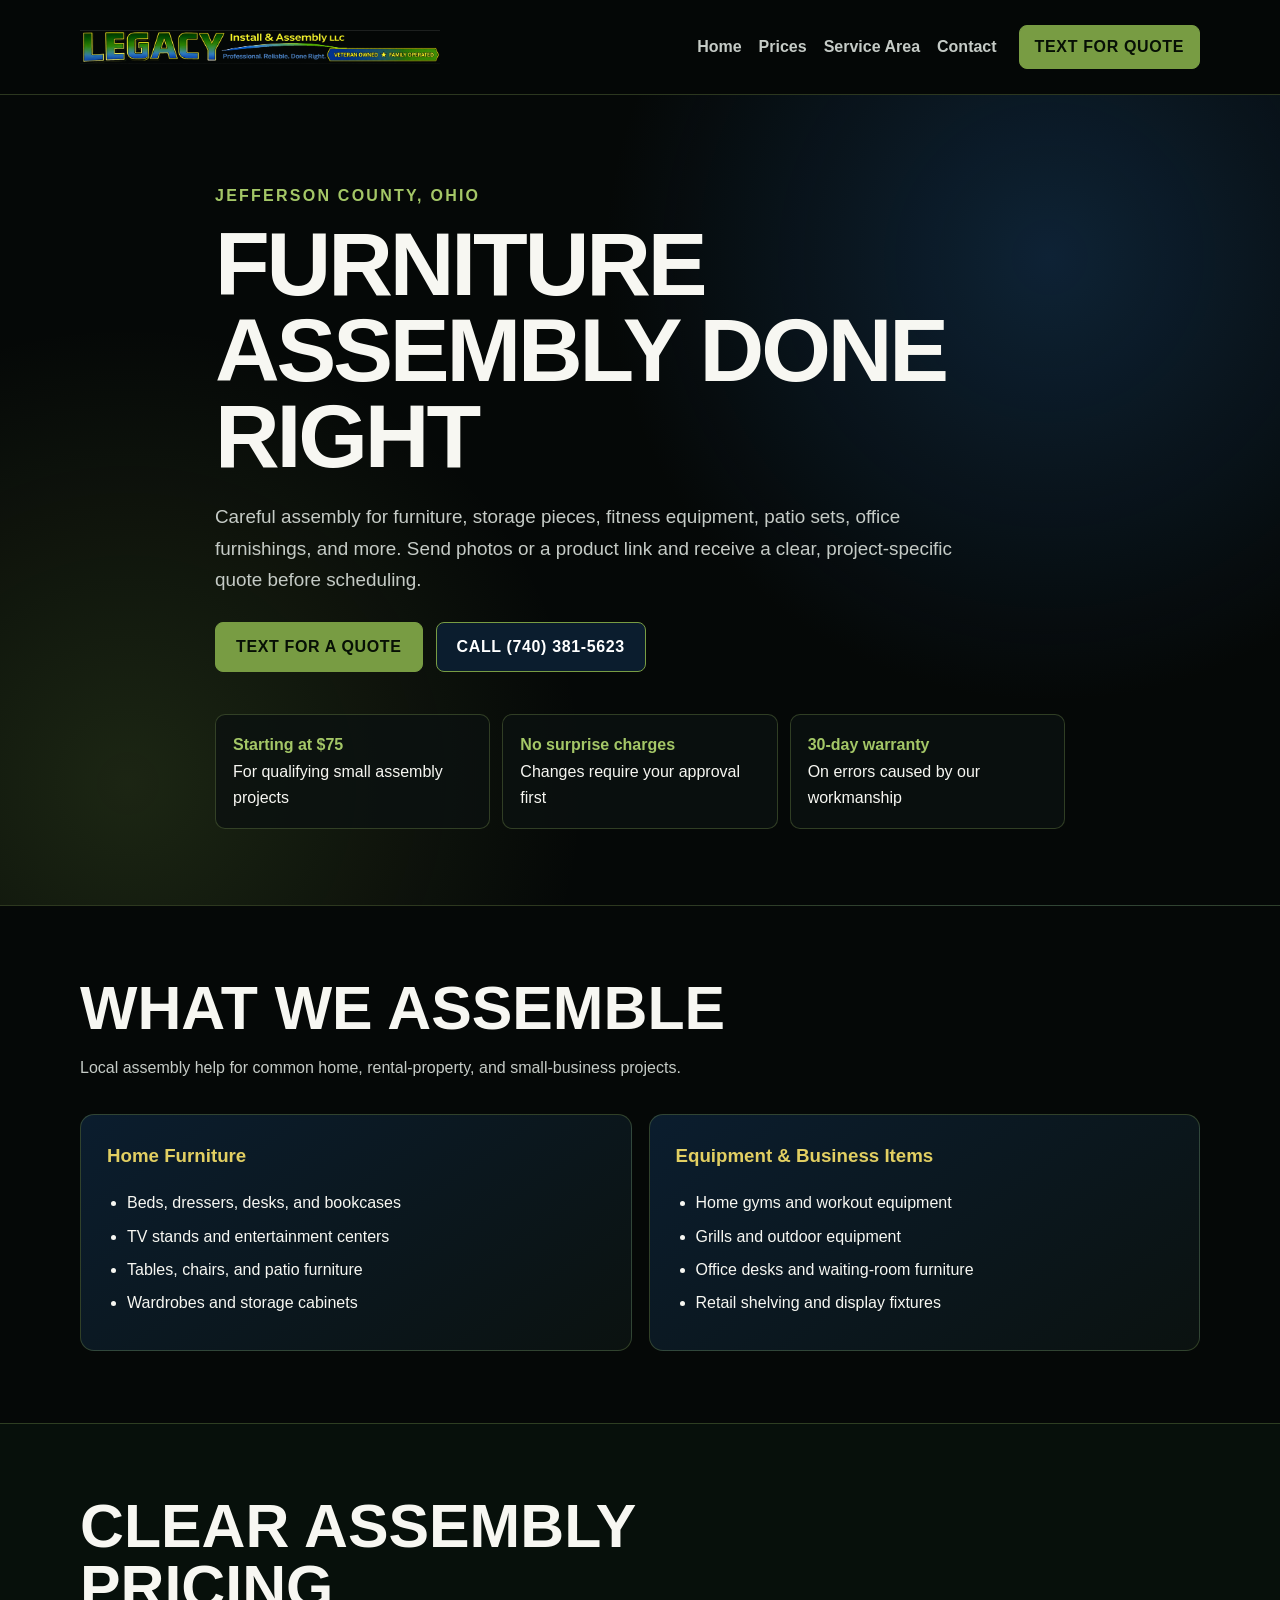
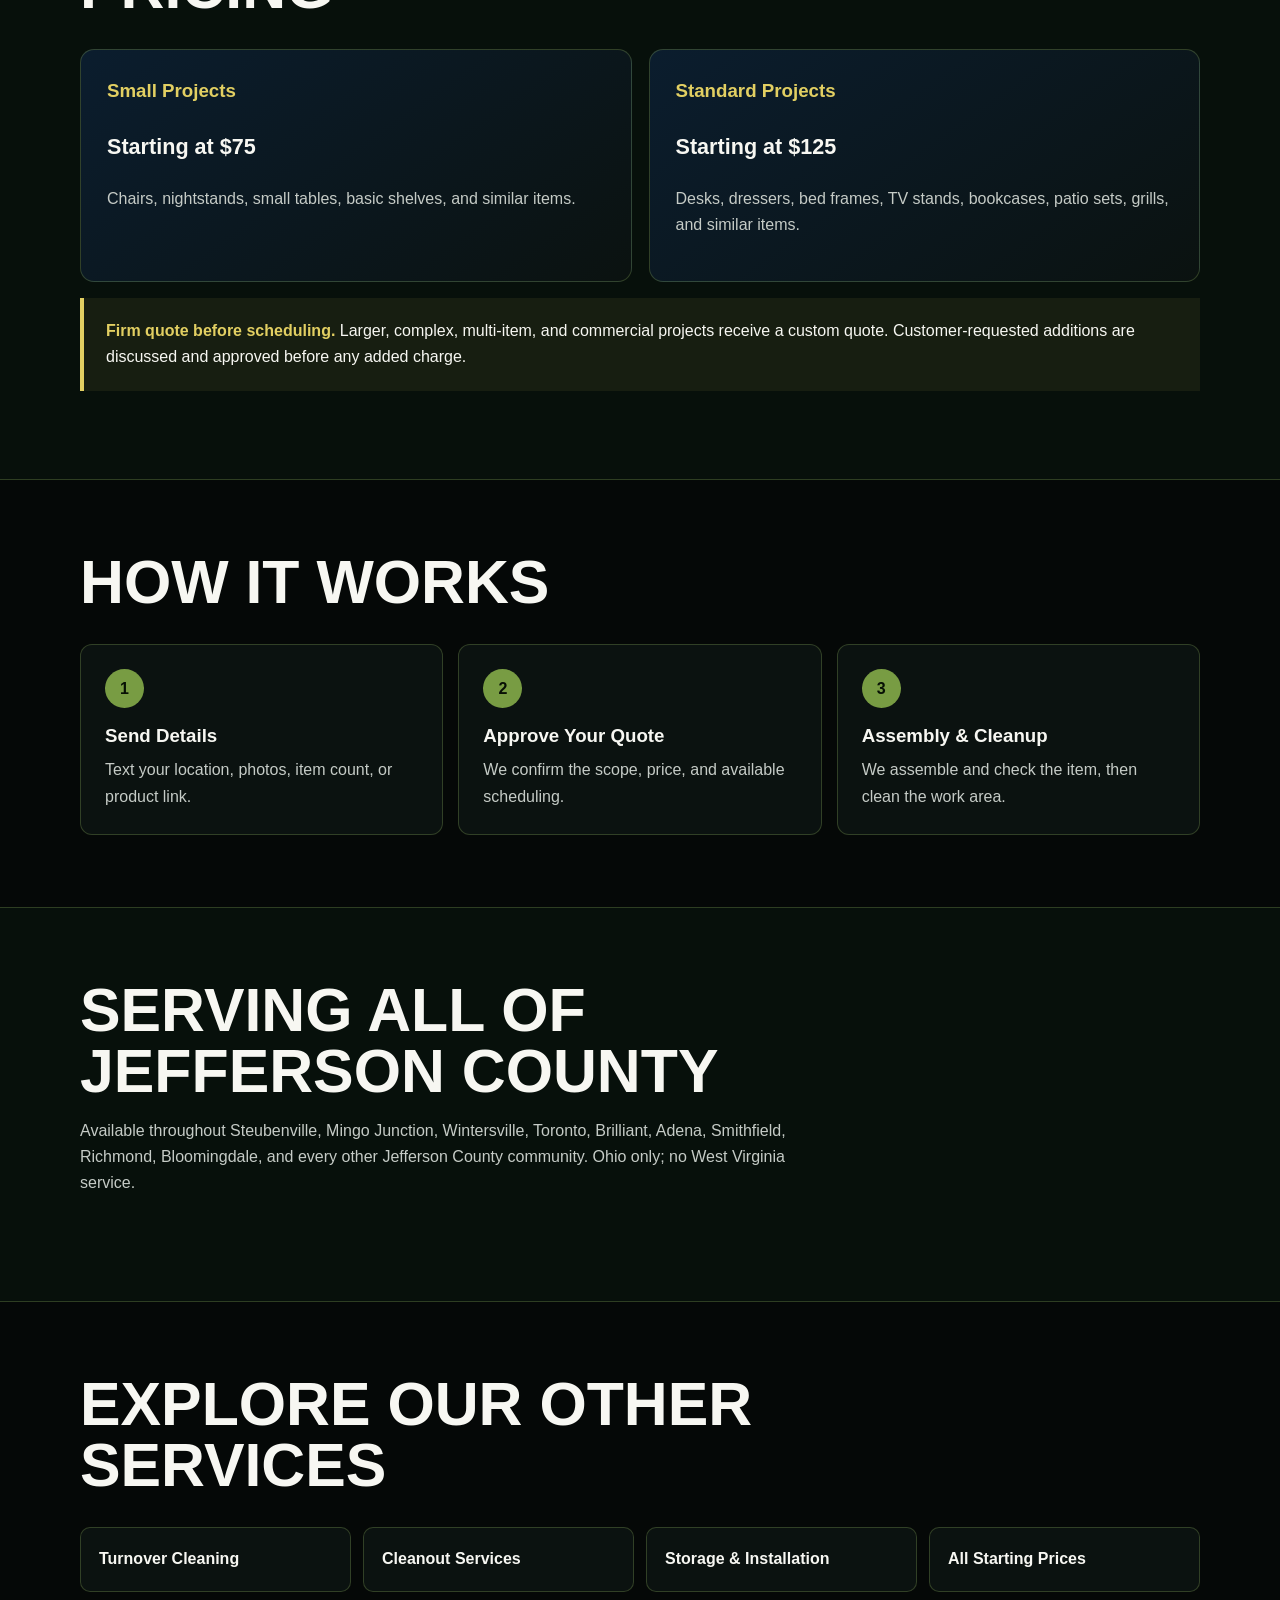
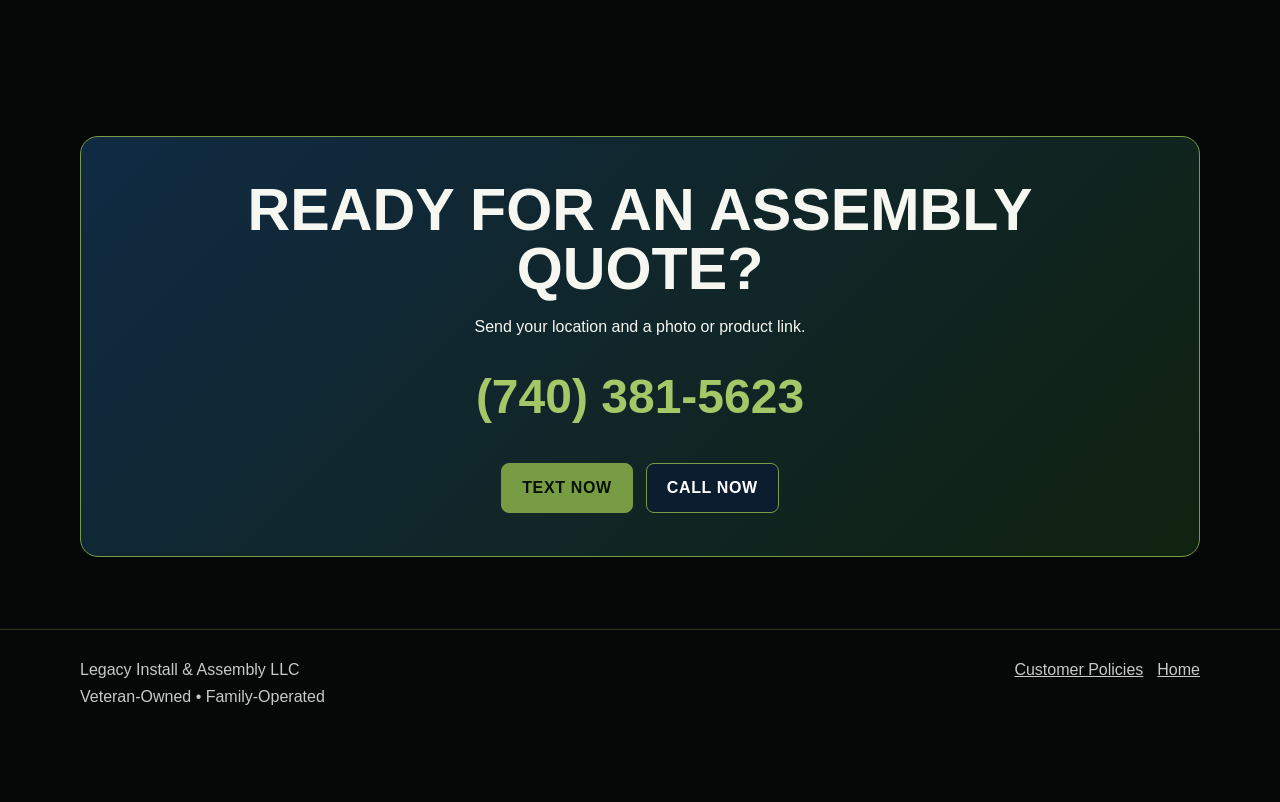
==== furniture-assembly/index.html @ e1d060a6 "Add service pages for local SEO" ====
<!doctype html><html lang="en"><head>
<meta charset="utf-8"><meta name="viewport" content="width=device-width,initial-scale=1">
<title>Furniture Assembly in Jefferson County, OH | Legacy</title>
<meta name="description" content="Local furniture assembly for homes, rentals, offices, and small businesses throughout Jefferson County, Ohio. Starting at $75 with a clear quote before work begins.">
<link rel="canonical" href="https://www.legacyinstallassembly.com/furniture-assembly/"><link rel="icon" href="../favicon.png"><link rel="stylesheet" href="../service-pages.css">
<meta property="og:title" content="Furniture Assembly in Jefferson County, Ohio"><meta property="og:description" content="Careful, local furniture assembly with clear project-specific quotes."><meta property="og:url" content="https://www.legacyinstallassembly.com/furniture-assembly/"><meta property="og:image" content="https://www.legacyinstallassembly.com/preview-social-card.png">
<script type="application/ld+json">{"@context":"https://schema.org","@type":"Service","name":"Furniture Assembly","description":"Furniture assembly for homes, rental properties, offices, and small businesses.","provider":{"@type":"HomeAndConstructionBusiness","name":"Legacy Install & Assembly LLC","telephone":"+1-740-381-5623","url":"https://www.legacyinstallassembly.com/"},"areaServed":{"@type":"AdministrativeArea","name":"Jefferson County, Ohio"}}</script></head>
<body><a class="skip" href="#main">Skip to content</a><header class="nav"><div class="wrap navin"><a class="brand" href="../"><img src="../header-banner.png" alt="Legacy Install & Assembly LLC"></a><nav class="links"><a href="../">Home</a><a href="../#pricing">Prices</a><a href="../#areas">Service Area</a><a href="../#contact">Contact</a></nav><a class="button primary small" href="sms:17403815623">Text for Quote</a></div></header>
<main id="main"><section class="hero"><div class="wrap hero-copy"><div class="eyebrow">Jefferson County, Ohio</div><h1>Furniture Assembly Done Right</h1><p>Careful assembly for furniture, storage pieces, fitness equipment, patio sets, office furnishings, and more. Send photos or a product link and receive a clear, project-specific quote before scheduling.</p><div class="actions"><a class="button primary" href="sms:17403815623">Text for a Quote</a><a class="button secondary" href="tel:17403815623">Call (740) 381-5623</a></div><div class="quickfacts"><div><strong>Starting at $75</strong>For qualifying small assembly projects</div><div><strong>No surprise charges</strong>Changes require your approval first</div><div><strong>30-day warranty</strong>On errors caused by our workmanship</div></div></div></section>
<section><div class="wrap"><div class="section-head"><h2>What We Assemble</h2><p>Local assembly help for common home, rental-property, and small-business projects.</p></div><div class="grid"><article class="card"><h3>Home Furniture</h3><ul><li>Beds, dressers, desks, and bookcases</li><li>TV stands and entertainment centers</li><li>Tables, chairs, and patio furniture</li><li>Wardrobes and storage cabinets</li></ul></article><article class="card"><h3>Equipment & Business Items</h3><ul><li>Home gyms and workout equipment</li><li>Grills and outdoor equipment</li><li>Office desks and waiting-room furniture</li><li>Retail shelving and display fixtures</li></ul></article></div></div></section>
<section class="band"><div class="wrap"><div class="section-head"><h2>Clear Assembly Pricing</h2></div><div class="grid"><article class="card"><h3>Small Projects</h3><p class="price">Starting at $75</p><p class="muted">Chairs, nightstands, small tables, basic shelves, and similar items.</p></article><article class="card"><h3>Standard Projects</h3><p class="price">Starting at $125</p><p class="muted">Desks, dressers, bed frames, TV stands, bookcases, patio sets, grills, and similar items.</p></article></div><p class="notice"><strong>Firm quote before scheduling.</strong> Larger, complex, multi-item, and commercial projects receive a custom quote. Customer-requested additions are discussed and approved before any added charge.</p></div></section>
<section><div class="wrap"><div class="section-head"><h2>How It Works</h2></div><div class="steps"><article class="step"><div class="num">1</div><h3>Send Details</h3><p>Text your location, photos, item count, or product link.</p></article><article class="step"><div class="num">2</div><h3>Approve Your Quote</h3><p>We confirm the scope, price, and available scheduling.</p></article><article class="step"><div class="num">3</div><h3>Assembly & Cleanup</h3><p>We assemble and check the item, then clean the work area.</p></article></div></div></section>
<section class="band"><div class="wrap"><div class="section-head"><h2>Serving All of Jefferson County</h2><p>Available throughout Steubenville, Mingo Junction, Wintersville, Toronto, Brilliant, Adena, Smithfield, Richmond, Bloomingdale, and every other Jefferson County community. Ohio only; no West Virginia service.</p></div></div></section>
<section><div class="wrap"><div class="section-head"><h2>Explore Our Other Services</h2></div><nav class="services-nav"><a href="../turnover-cleaning/">Turnover Cleaning</a><a href="../cleanout-services/">Cleanout Services</a><a href="../storage-organization-installation/">Storage & Installation</a><a href="../#pricing">All Starting Prices</a></nav></div></section>
<section><div class="wrap contact-box"><h2>Ready for an Assembly Quote?</h2><p>Send your location and a photo or product link.</p><div class="phone">(740) 381-5623</div><div class="actions"><a class="button primary" href="sms:17403815623">Text Now</a><a class="button secondary" href="tel:17403815623">Call Now</a></div></div></section></main><footer><div class="wrap footerin"><div>Legacy Install & Assembly LLC<br>Veteran-Owned • Family-Operated</div><div class="footerlinks"><a href="../policies/">Customer Policies</a><a href="../">Home</a></div></div></footer><div class="mobilebar"><a class="button primary small" href="sms:17403815623">Text Quote</a><a class="button secondary small" href="tel:17403815623">Call</a></div></body></html>
---- service-pages.css ----
:root{--ink:#050807;--panel:#0b1210;--panel2:#0b1d2e;--green:#789c43;--green2:#a4c767;--gold:#e2cf62;--white:#f7f7f2;--muted:#c5cbc6;--line:rgba(164,199,103,.25);--max:1120px}
*{box-sizing:border-box}html{scroll-behavior:smooth}body{margin:0;background:var(--ink);color:var(--white);font:16px/1.65 Arial,Helvetica,sans-serif}a{color:inherit}.wrap{width:min(calc(100% - 40px),var(--max));margin:auto}.skip{position:absolute;left:-999px}.skip:focus{left:12px;top:12px;background:#fff;color:#000;padding:10px;z-index:20}.nav{position:sticky;top:0;z-index:10;background:rgba(5,8,7,.94);border-bottom:1px solid var(--line)}.navin{min-height:94px;display:flex;align-items:center;gap:22px}.brand{display:flex;align-items:center;flex:1;min-width:0;text-decoration:none}.brand img{width:360px;max-width:100%;height:auto}.links{display:flex;gap:17px;align-items:center}.links a{text-decoration:none;color:var(--muted);font-weight:800}.links a:hover,.links a:focus{color:var(--white)}.button{display:inline-flex;justify-content:center;align-items:center;min-height:49px;padding:11px 20px;border:1px solid var(--green);border-radius:8px;text-decoration:none;text-transform:uppercase;font-weight:900;letter-spacing:.04em}.primary{background:var(--green);color:#071005}.secondary{background:var(--panel2);color:#fff}.small{min-height:42px;padding:8px 15px}.hero{padding:88px 0 76px;background:radial-gradient(circle at 82% 20%,rgba(23,63,103,.48),transparent 36%),radial-gradient(circle at 10% 85%,rgba(120,156,67,.2),transparent 34%);border-bottom:1px solid var(--line)}.hero-copy{max-width:850px}.eyebrow{color:var(--green2);text-transform:uppercase;letter-spacing:.14em;font-weight:900}.hero h1{font-size:clamp(2.8rem,7vw,5.7rem);line-height:.96;letter-spacing:-.035em;text-transform:uppercase;margin:12px 0 22px}.hero p{max-width:780px;color:var(--muted);font-size:1.18rem}.actions{display:flex;gap:13px;flex-wrap:wrap;margin-top:27px}.quickfacts{display:grid;grid-template-columns:repeat(3,1fr);gap:12px;margin-top:42px}.quickfacts div{padding:17px;border:1px solid var(--line);border-radius:10px;background:rgba(11,18,16,.82)}.quickfacts strong{display:block;color:var(--green2)}section{padding:72px 0}.section-head{max-width:760px;margin-bottom:32px}.section-head h2{font-size:clamp(2rem,5vw,3.8rem);line-height:1;text-transform:uppercase;margin:0 0 14px}.section-head p,.muted{color:var(--muted)}.grid{display:grid;grid-template-columns:repeat(2,1fr);gap:17px}.card{background:linear-gradient(145deg,var(--panel2),var(--panel));border:1px solid var(--line);border-radius:14px;padding:26px}.card h2,.card h3{color:var(--gold);margin-top:0}.card ul{padding-left:20px;margin-bottom:0}.card li{margin:7px 0}.price{font-size:1.35rem;font-weight:900}.band{background:#07100b;border-block:1px solid var(--line)}.notice{padding:20px 22px;border-left:4px solid var(--gold);background:rgba(226,207,98,.07)}.notice strong{color:var(--gold)}.steps{display:grid;grid-template-columns:repeat(3,1fr);gap:15px}.step{padding:24px;background:var(--panel);border:1px solid var(--line);border-radius:12px}.num{display:grid;place-items:center;width:39px;height:39px;background:var(--green);color:#071005;border-radius:50%;font-weight:900}.step h3{margin:13px 0 5px}.step p{color:var(--muted);margin:0}.services-nav{display:grid;grid-template-columns:repeat(4,1fr);gap:12px}.services-nav a{padding:18px;background:var(--panel);border:1px solid var(--line);border-radius:10px;text-decoration:none;font-weight:900}.services-nav a:hover,.services-nav a:focus{border-color:var(--green);color:var(--green2)}.contact-box{background:linear-gradient(135deg,#102a43,#10220f);border:1px solid var(--green);border-radius:18px;padding:43px;text-align:center}.contact-box h2{font-size:clamp(2.1rem,5vw,3.7rem);line-height:1;text-transform:uppercase;margin:0 0 14px}.contact-box .actions{justify-content:center}.phone{font-size:clamp(2rem,5vw,3rem);font-weight:900;color:var(--green2)}footer{border-top:1px solid var(--line);padding:27px 0 92px;color:var(--muted)}.footerin{display:flex;justify-content:space-between;gap:24px;flex-wrap:wrap}.footerlinks{display:flex;gap:14px;flex-wrap:wrap}.mobilebar{display:none}
@media(max-width:900px){.links{display:none}.brand img{max-width:72vw}.grid,.steps{grid-template-columns:1fr}.services-nav{grid-template-columns:1fr 1fr}.quickfacts{grid-template-columns:1fr}.hero{padding-top:64px}}
@media(max-width:620px){.wrap{width:min(calc(100% - 28px),var(--max))}.navin{min-height:76px}.nav .button{display:none}.brand img{max-width:78vw}.hero{padding:52px 0 58px}.hero h1{font-size:2.75rem}.actions .button{width:100%}section{padding:58px 0}.services-nav{grid-template-columns:1fr}.contact-box{padding:32px 19px}.mobilebar{display:grid;grid-template-columns:1fr 1fr;gap:8px;position:fixed;z-index:15;left:0;right:0;bottom:0;background:#050807;padding:9px 12px;border-top:1px solid var(--line)}}
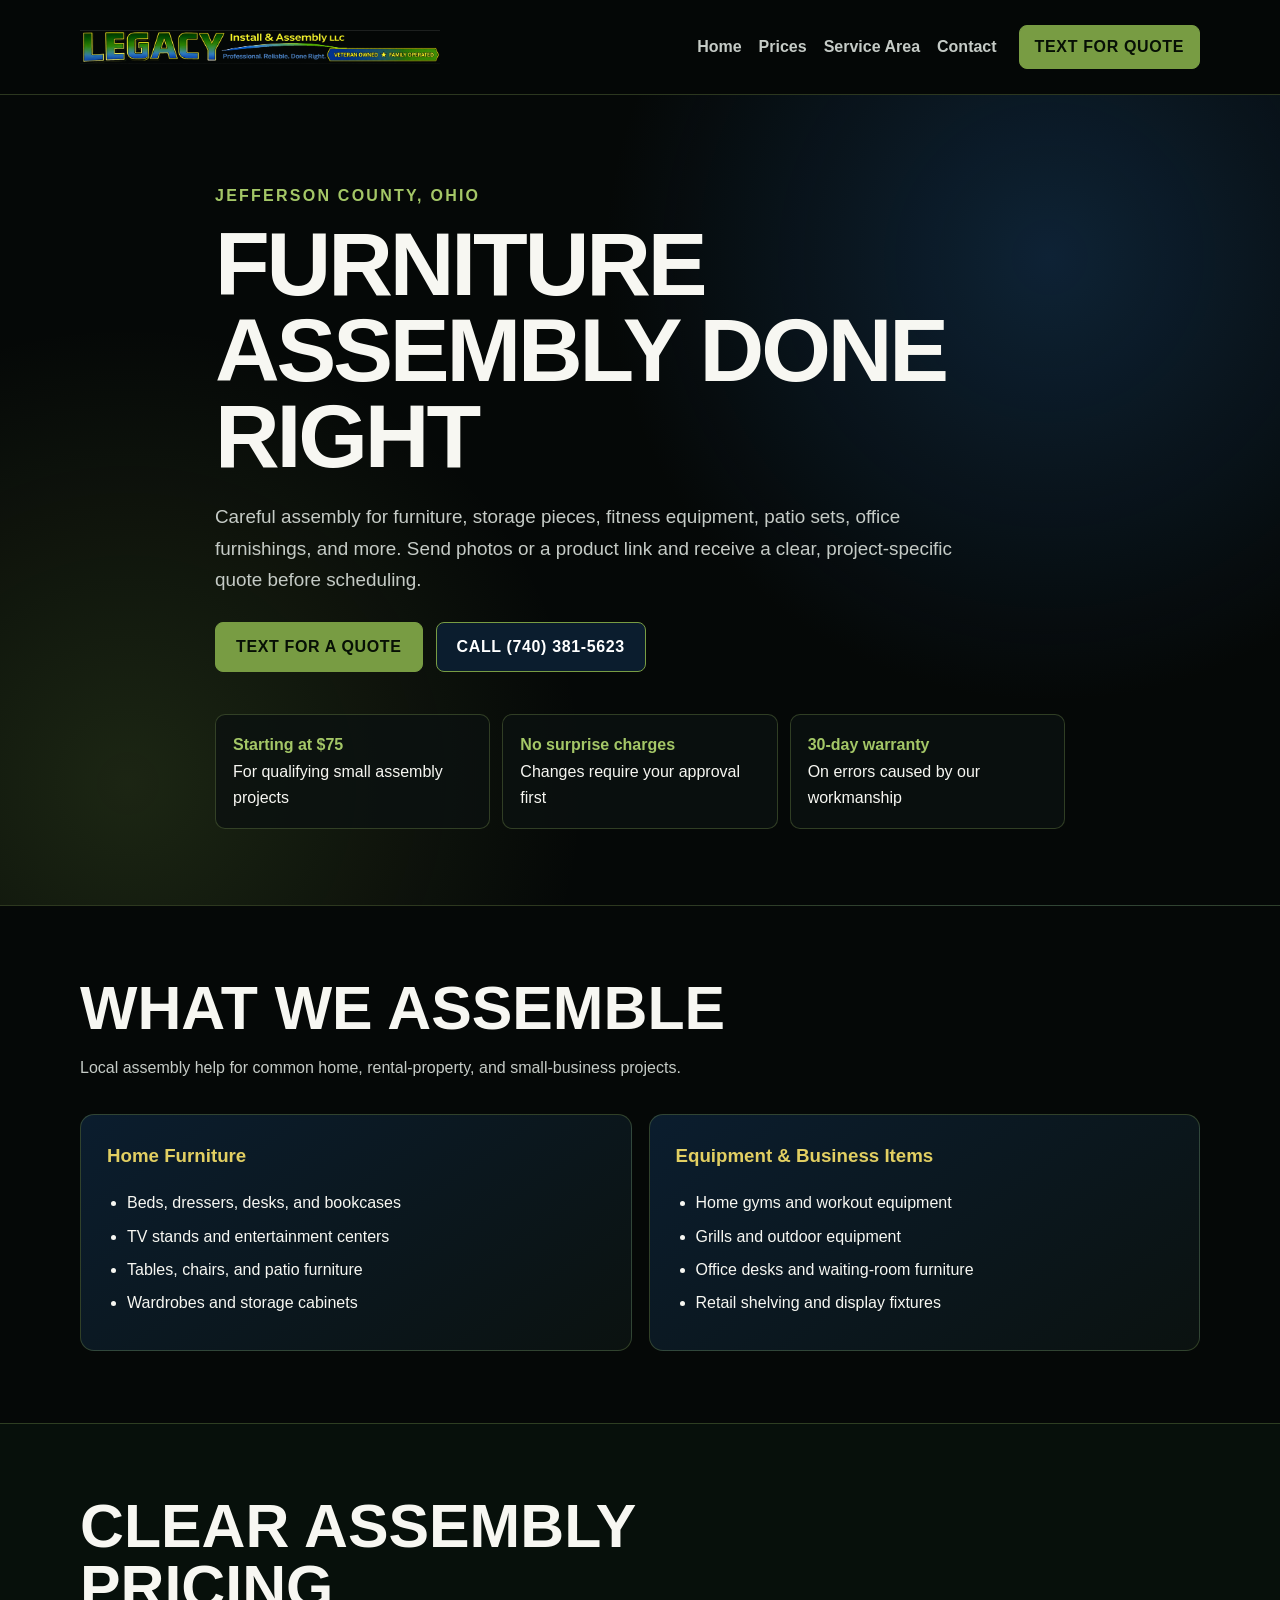
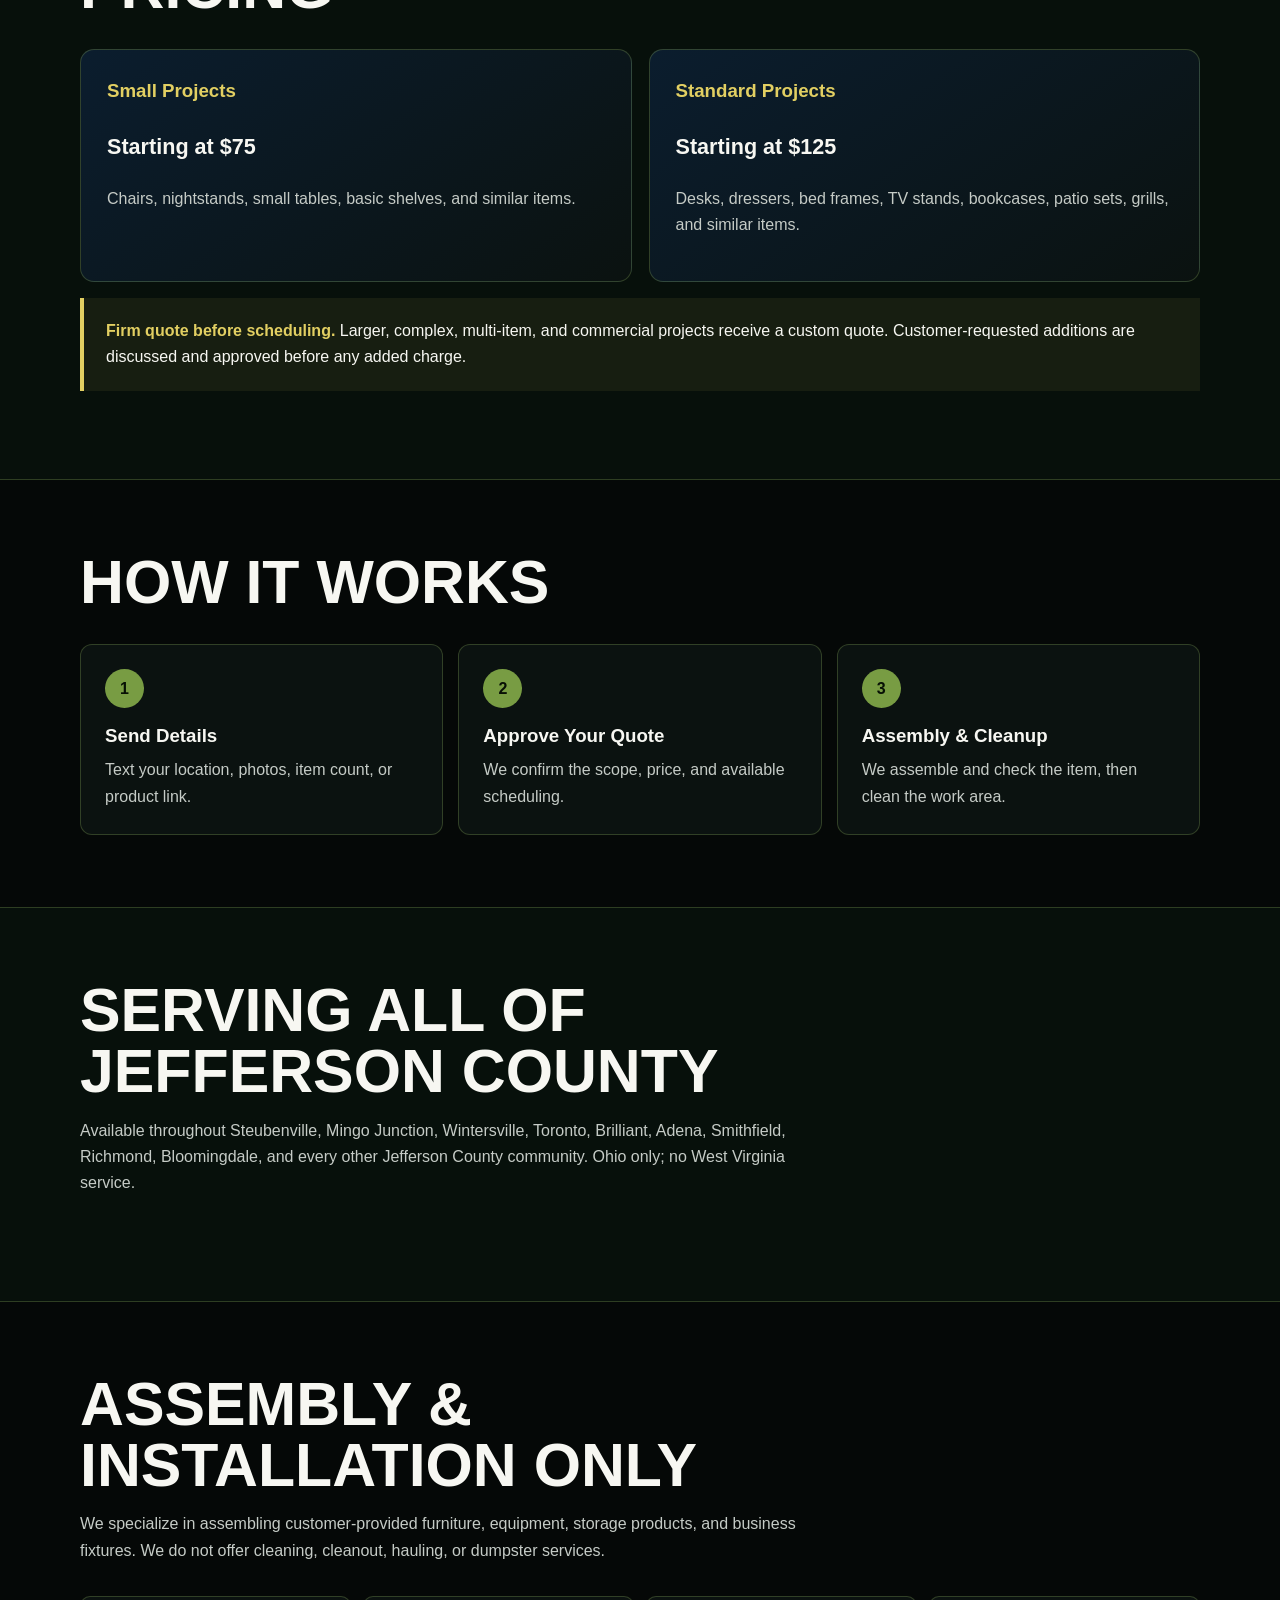
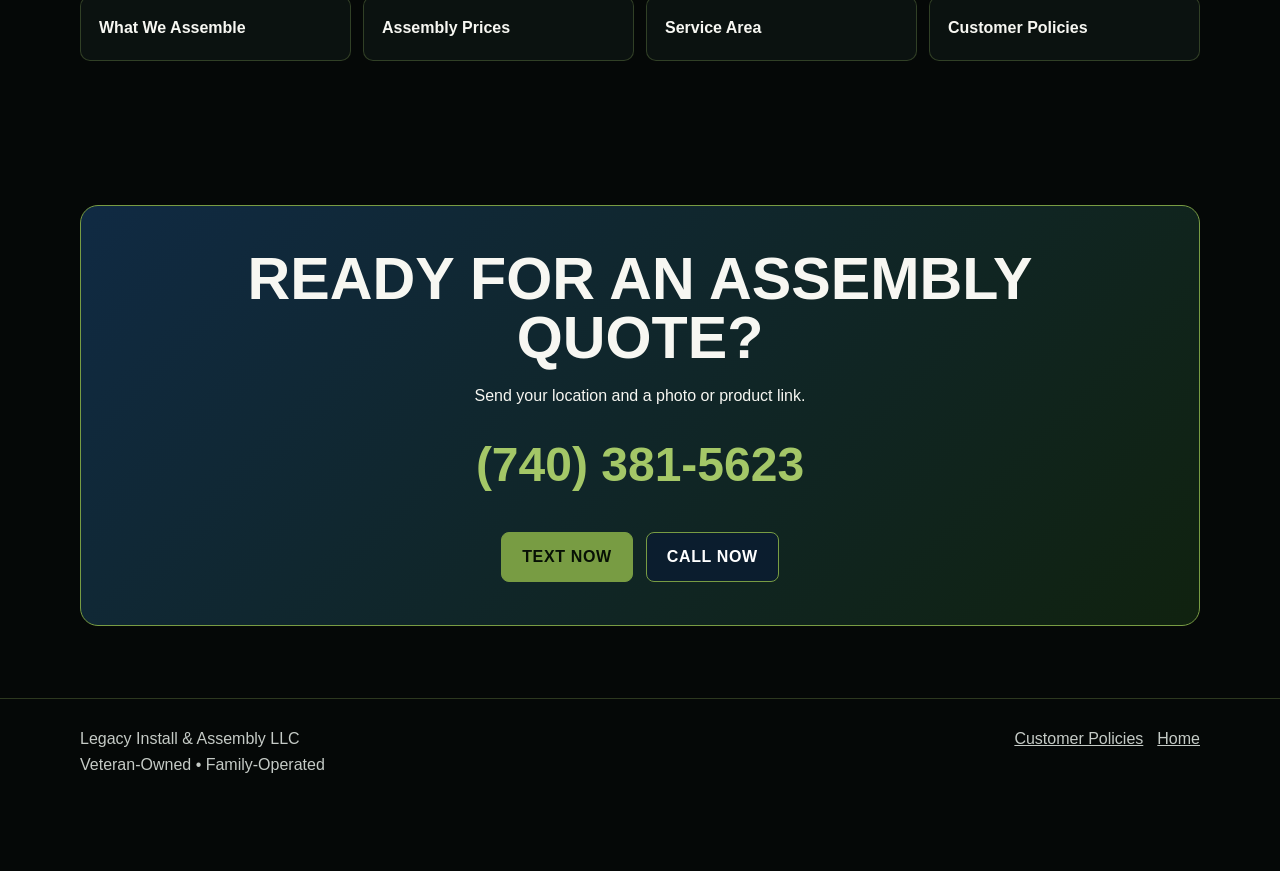
==== commit 0664f327: "Focus website on assembly and installation" ====
--- a/furniture-assembly/index.html
+++ b/furniture-assembly/index.html
@@ -11,5 +11,5 @@
 <section class="band"><div class="wrap"><div class="section-head"><h2>Clear Assembly Pricing</h2></div><div class="grid"><article class="card"><h3>Small Projects</h3><p class="price">Starting at $75</p><p class="muted">Chairs, nightstands, small tables, basic shelves, and similar items.</p></article><article class="card"><h3>Standard Projects</h3><p class="price">Starting at $125</p><p class="muted">Desks, dressers, bed frames, TV stands, bookcases, patio sets, grills, and similar items.</p></article></div><p class="notice"><strong>Firm quote before scheduling.</strong> Larger, complex, multi-item, and commercial projects receive a custom quote. Customer-requested additions are discussed and approved before any added charge.</p></div></section>
 <section><div class="wrap"><div class="section-head"><h2>How It Works</h2></div><div class="steps"><article class="step"><div class="num">1</div><h3>Send Details</h3><p>Text your location, photos, item count, or product link.</p></article><article class="step"><div class="num">2</div><h3>Approve Your Quote</h3><p>We confirm the scope, price, and available scheduling.</p></article><article class="step"><div class="num">3</div><h3>Assembly & Cleanup</h3><p>We assemble and check the item, then clean the work area.</p></article></div></div></section>
 <section class="band"><div class="wrap"><div class="section-head"><h2>Serving All of Jefferson County</h2><p>Available throughout Steubenville, Mingo Junction, Wintersville, Toronto, Brilliant, Adena, Smithfield, Richmond, Bloomingdale, and every other Jefferson County community. Ohio only; no West Virginia service.</p></div></div></section>
-<section><div class="wrap"><div class="section-head"><h2>Explore Our Other Services</h2></div><nav class="services-nav"><a href="../turnover-cleaning/">Turnover Cleaning</a><a href="../cleanout-services/">Cleanout Services</a><a href="../storage-organization-installation/">Storage & Installation</a><a href="../#pricing">All Starting Prices</a></nav></div></section>
+<section><div class="wrap"><div class="section-head"><h2>Assembly & Installation Only</h2><p>We specialize in assembling customer-provided furniture, equipment, storage products, and business fixtures. We do not offer cleaning, cleanout, hauling, or dumpster services.</p></div><nav class="services-nav"><a href="../#services">What We Assemble</a><a href="../#pricing">Assembly Prices</a><a href="../#areas">Service Area</a><a href="../policies/">Customer Policies</a></nav></div></section>
 <section><div class="wrap contact-box"><h2>Ready for an Assembly Quote?</h2><p>Send your location and a photo or product link.</p><div class="phone">(740) 381-5623</div><div class="actions"><a class="button primary" href="sms:17403815623">Text Now</a><a class="button secondary" href="tel:17403815623">Call Now</a></div></div></section></main><footer><div class="wrap footerin"><div>Legacy Install & Assembly LLC<br>Veteran-Owned • Family-Operated</div><div class="footerlinks"><a href="../policies/">Customer Policies</a><a href="../">Home</a></div></div></footer><div class="mobilebar"><a class="button primary small" href="sms:17403815623">Text Quote</a><a class="button secondary small" href="tel:17403815623">Call</a></div></body></html>
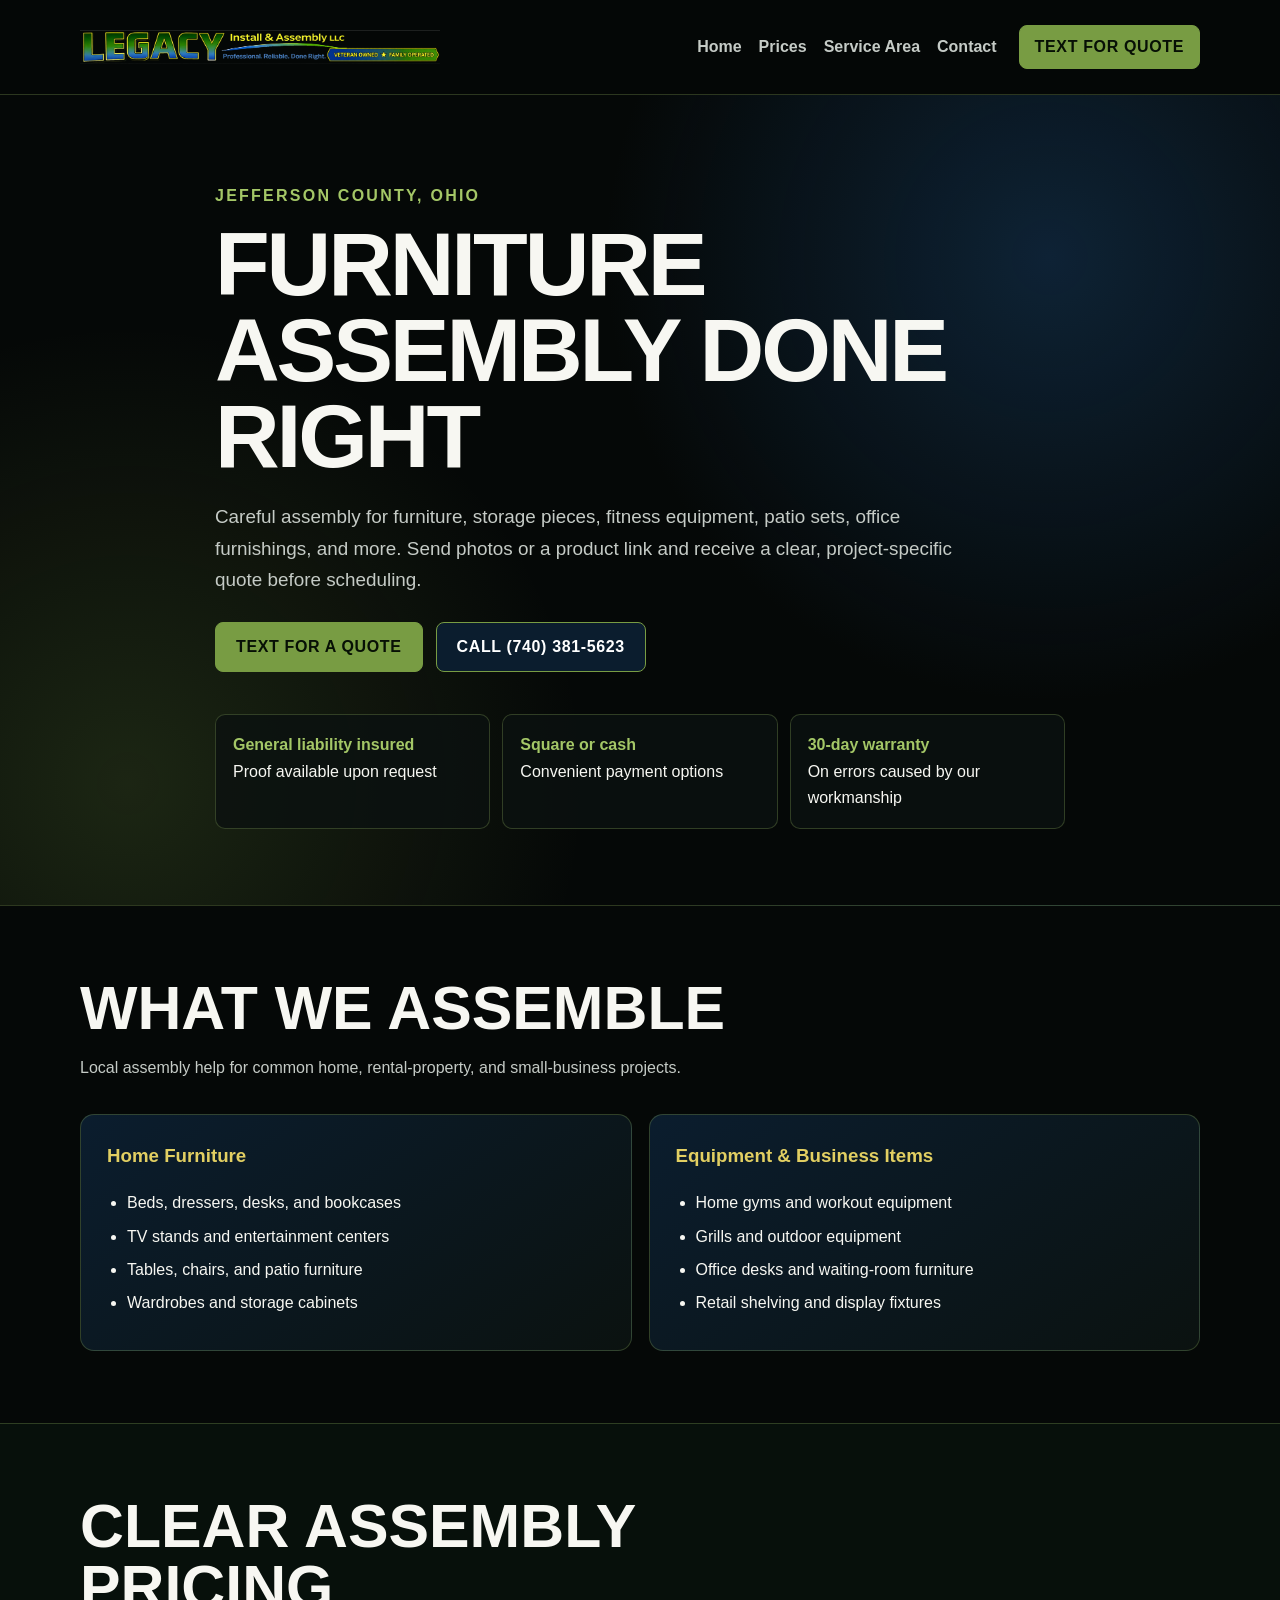
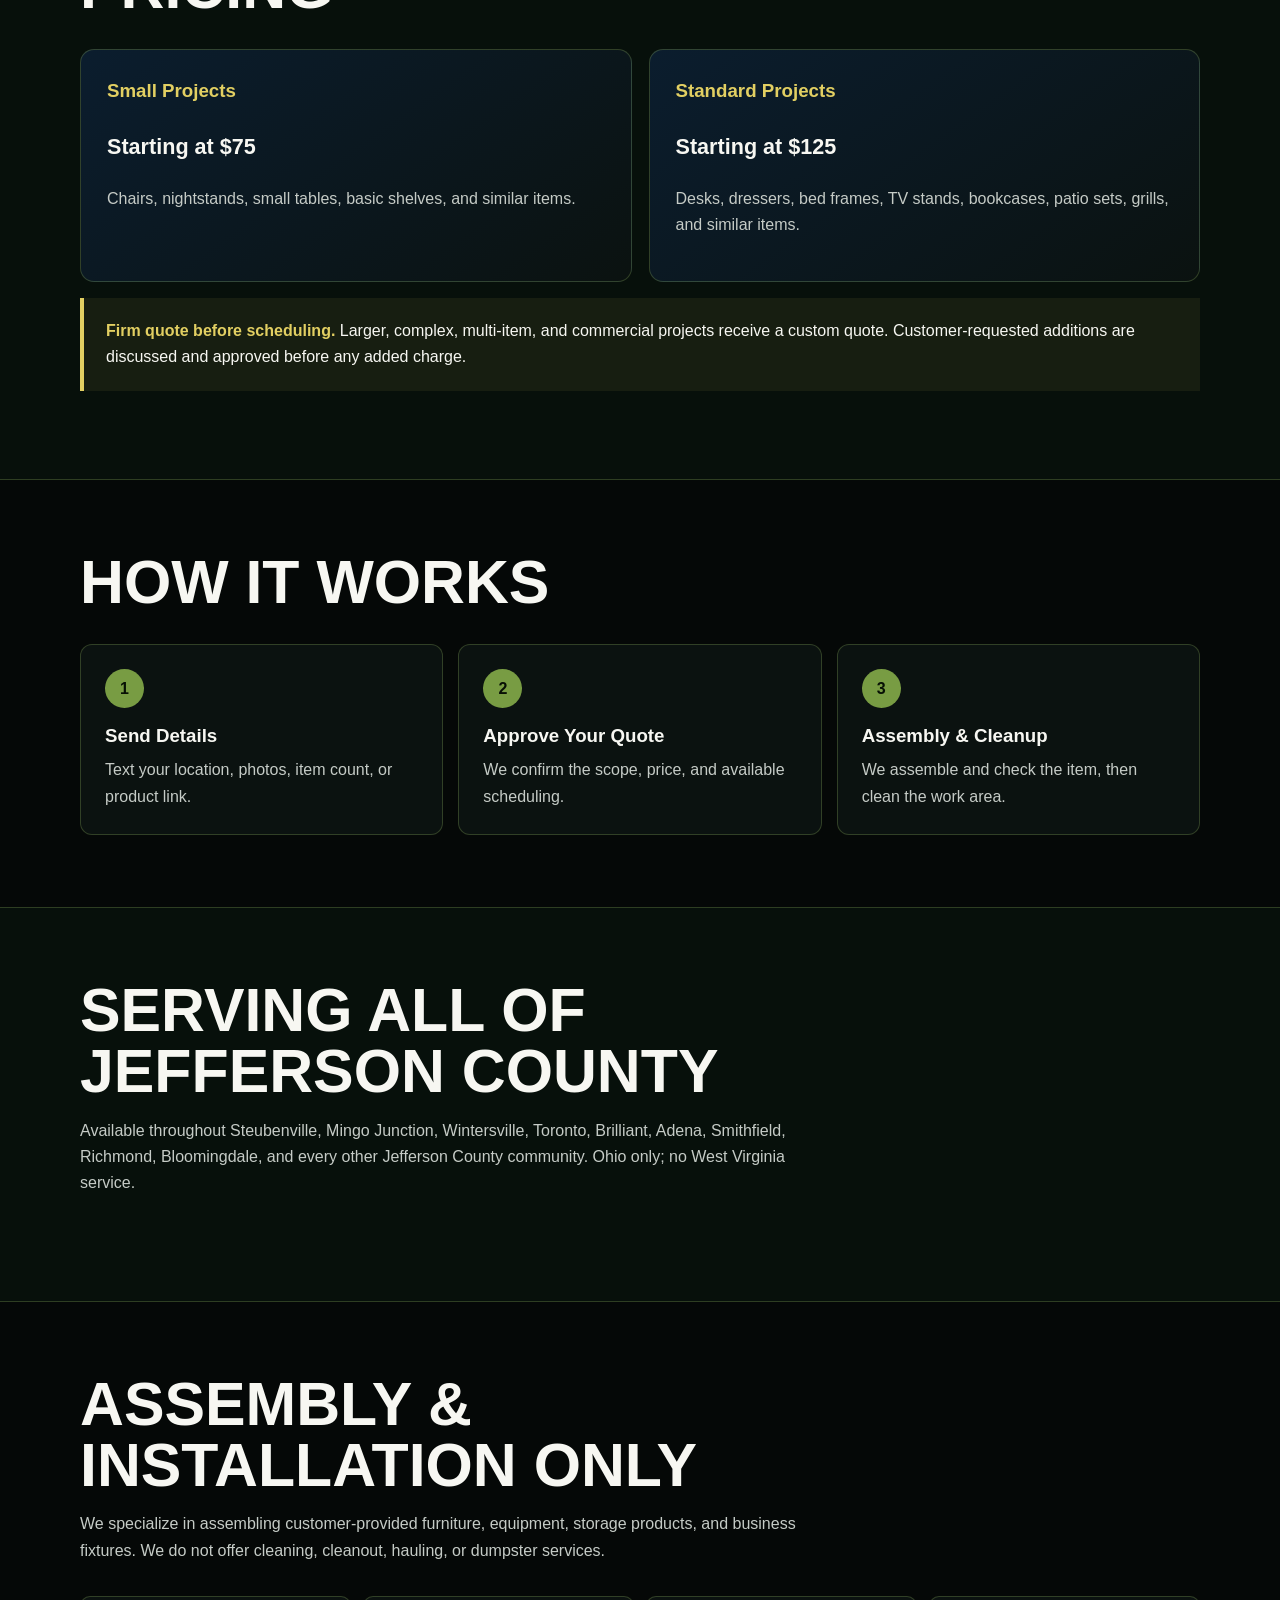
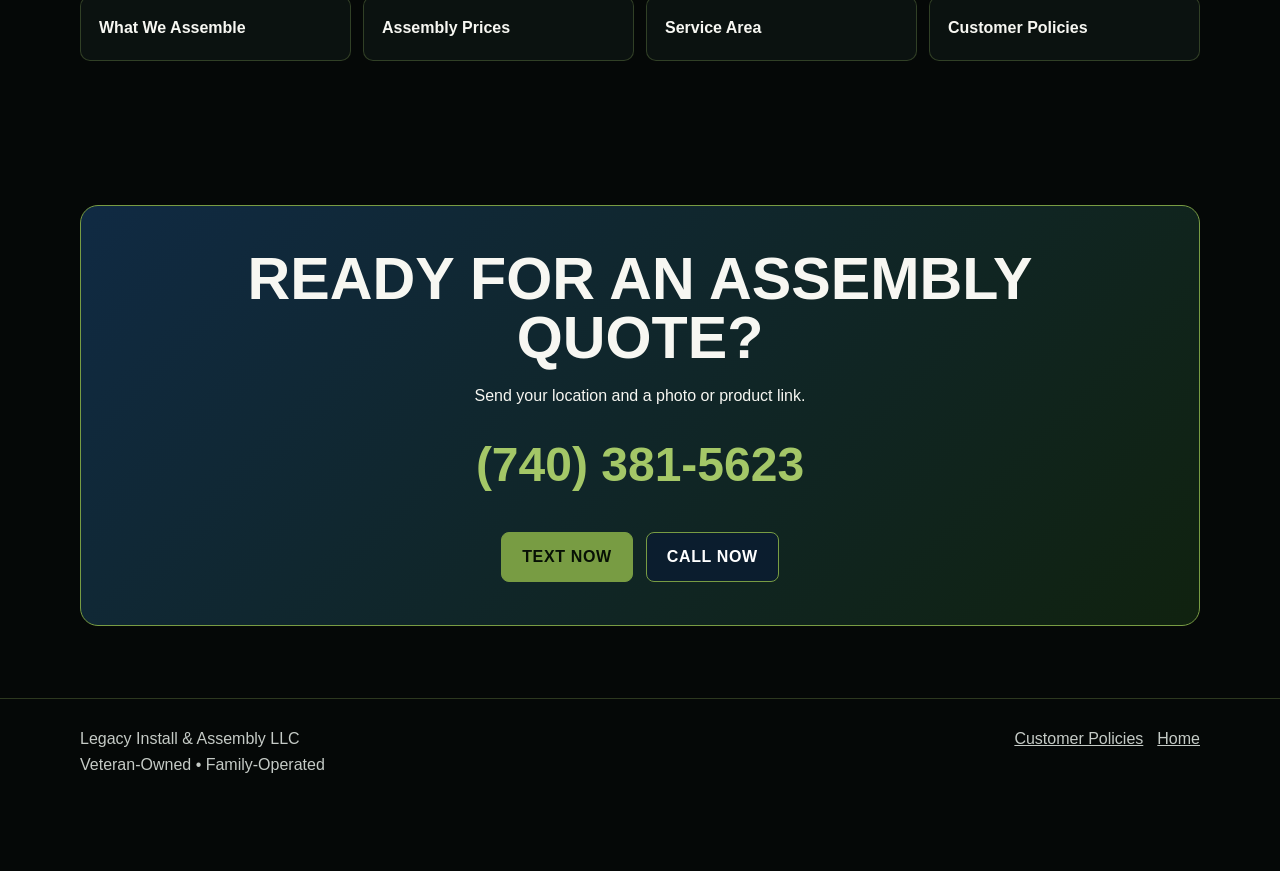
==== commit 4e4d7ac7: "Add insurance and payment details" ====
--- a/furniture-assembly/index.html
+++ b/furniture-assembly/index.html
@@ -6,7 +6,7 @@
 <meta property="og:title" content="Furniture Assembly in Jefferson County, Ohio"><meta property="og:description" content="Careful, local furniture assembly with clear project-specific quotes."><meta property="og:url" content="https://www.legacyinstallassembly.com/furniture-assembly/"><meta property="og:image" content="https://www.legacyinstallassembly.com/preview-social-card.png">
 <script type="application/ld+json">{"@context":"https://schema.org","@type":"Service","name":"Furniture Assembly","description":"Furniture assembly for homes, rental properties, offices, and small businesses.","provider":{"@type":"HomeAndConstructionBusiness","name":"Legacy Install & Assembly LLC","telephone":"+1-740-381-5623","url":"https://www.legacyinstallassembly.com/"},"areaServed":{"@type":"AdministrativeArea","name":"Jefferson County, Ohio"}}</script></head>
 <body><a class="skip" href="#main">Skip to content</a><header class="nav"><div class="wrap navin"><a class="brand" href="../"><img src="../header-banner.png" alt="Legacy Install & Assembly LLC"></a><nav class="links"><a href="../">Home</a><a href="../#pricing">Prices</a><a href="../#areas">Service Area</a><a href="../#contact">Contact</a></nav><a class="button primary small" href="sms:17403815623">Text for Quote</a></div></header>
-<main id="main"><section class="hero"><div class="wrap hero-copy"><div class="eyebrow">Jefferson County, Ohio</div><h1>Furniture Assembly Done Right</h1><p>Careful assembly for furniture, storage pieces, fitness equipment, patio sets, office furnishings, and more. Send photos or a product link and receive a clear, project-specific quote before scheduling.</p><div class="actions"><a class="button primary" href="sms:17403815623">Text for a Quote</a><a class="button secondary" href="tel:17403815623">Call (740) 381-5623</a></div><div class="quickfacts"><div><strong>Starting at $75</strong>For qualifying small assembly projects</div><div><strong>No surprise charges</strong>Changes require your approval first</div><div><strong>30-day warranty</strong>On errors caused by our workmanship</div></div></div></section>
+<main id="main"><section class="hero"><div class="wrap hero-copy"><div class="eyebrow">Jefferson County, Ohio</div><h1>Furniture Assembly Done Right</h1><p>Careful assembly for furniture, storage pieces, fitness equipment, patio sets, office furnishings, and more. Send photos or a product link and receive a clear, project-specific quote before scheduling.</p><div class="actions"><a class="button primary" href="sms:17403815623">Text for a Quote</a><a class="button secondary" href="tel:17403815623">Call (740) 381-5623</a></div><div class="quickfacts"><div><strong>General liability insured</strong>Proof available upon request</div><div><strong>Square or cash</strong>Convenient payment options</div><div><strong>30-day warranty</strong>On errors caused by our workmanship</div></div></div></section>
 <section><div class="wrap"><div class="section-head"><h2>What We Assemble</h2><p>Local assembly help for common home, rental-property, and small-business projects.</p></div><div class="grid"><article class="card"><h3>Home Furniture</h3><ul><li>Beds, dressers, desks, and bookcases</li><li>TV stands and entertainment centers</li><li>Tables, chairs, and patio furniture</li><li>Wardrobes and storage cabinets</li></ul></article><article class="card"><h3>Equipment & Business Items</h3><ul><li>Home gyms and workout equipment</li><li>Grills and outdoor equipment</li><li>Office desks and waiting-room furniture</li><li>Retail shelving and display fixtures</li></ul></article></div></div></section>
 <section class="band"><div class="wrap"><div class="section-head"><h2>Clear Assembly Pricing</h2></div><div class="grid"><article class="card"><h3>Small Projects</h3><p class="price">Starting at $75</p><p class="muted">Chairs, nightstands, small tables, basic shelves, and similar items.</p></article><article class="card"><h3>Standard Projects</h3><p class="price">Starting at $125</p><p class="muted">Desks, dressers, bed frames, TV stands, bookcases, patio sets, grills, and similar items.</p></article></div><p class="notice"><strong>Firm quote before scheduling.</strong> Larger, complex, multi-item, and commercial projects receive a custom quote. Customer-requested additions are discussed and approved before any added charge.</p></div></section>
 <section><div class="wrap"><div class="section-head"><h2>How It Works</h2></div><div class="steps"><article class="step"><div class="num">1</div><h3>Send Details</h3><p>Text your location, photos, item count, or product link.</p></article><article class="step"><div class="num">2</div><h3>Approve Your Quote</h3><p>We confirm the scope, price, and available scheduling.</p></article><article class="step"><div class="num">3</div><h3>Assembly & Cleanup</h3><p>We assemble and check the item, then clean the work area.</p></article></div></div></section>
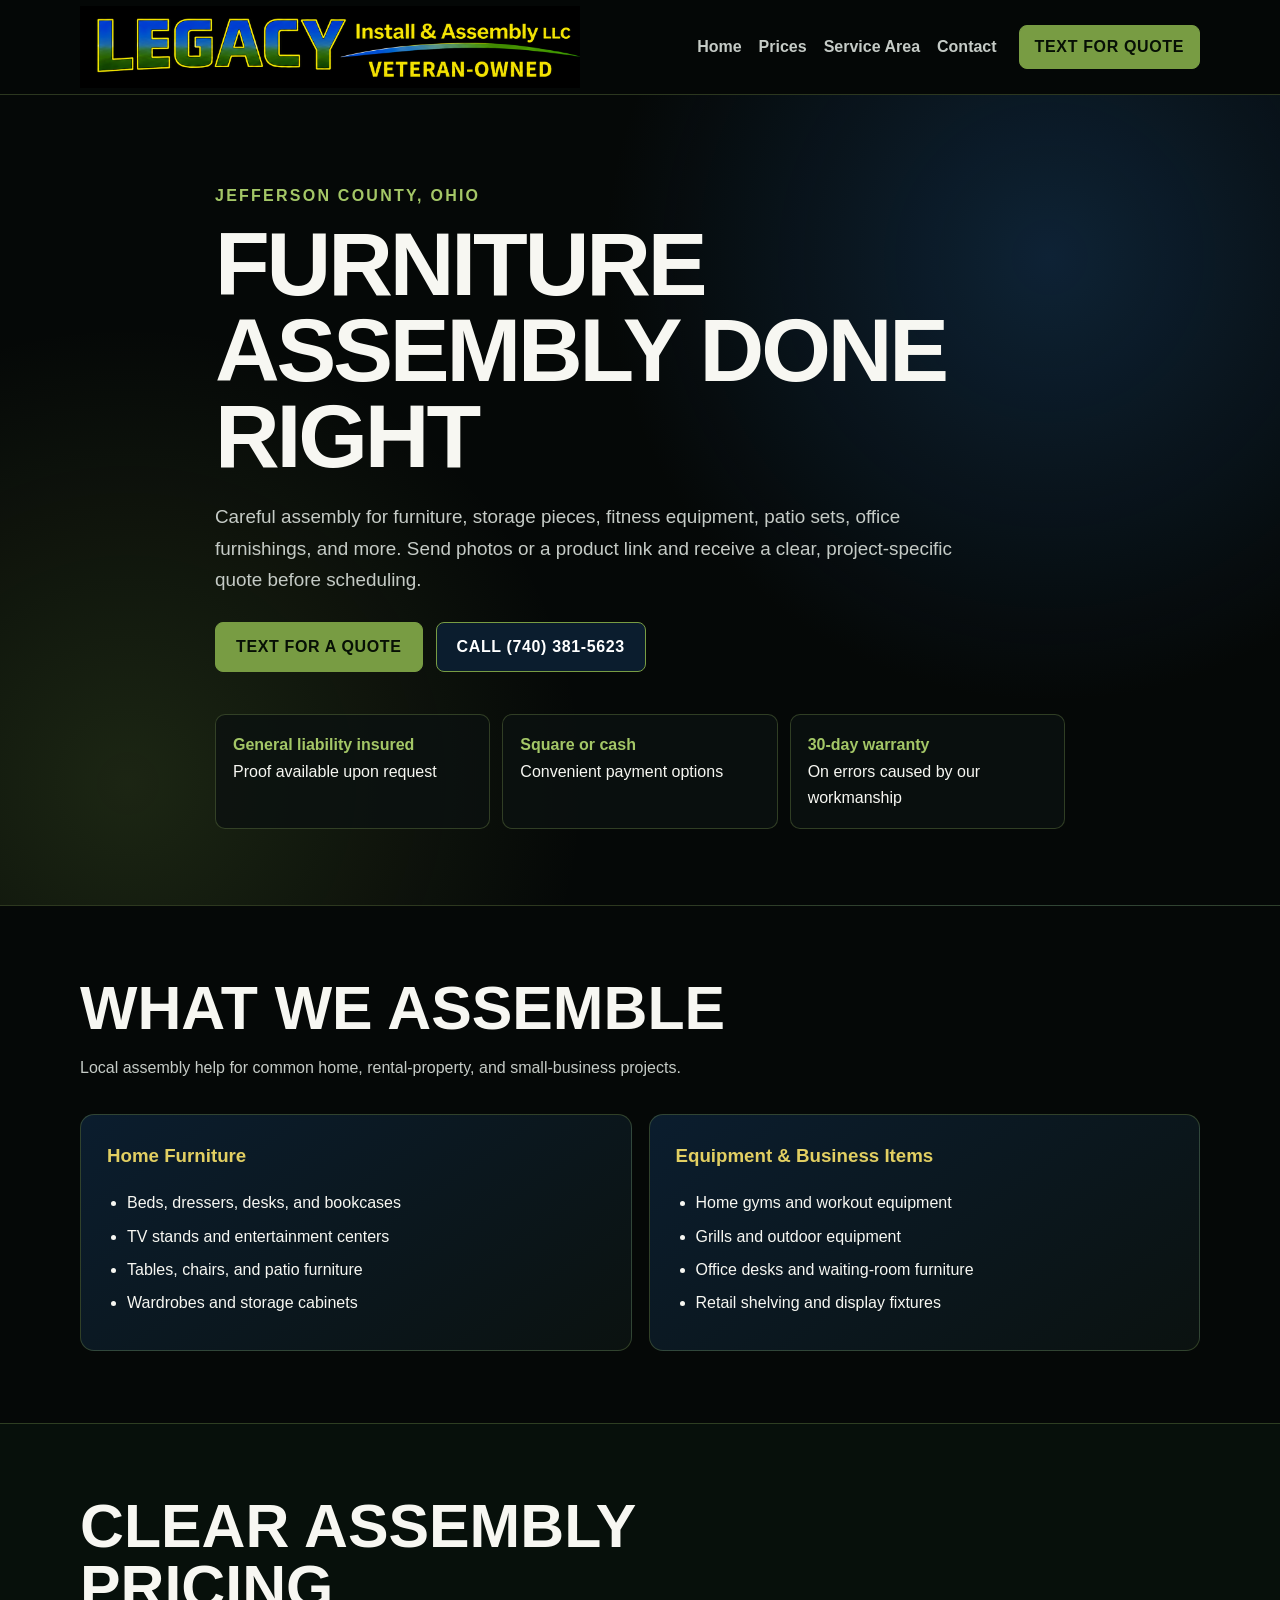
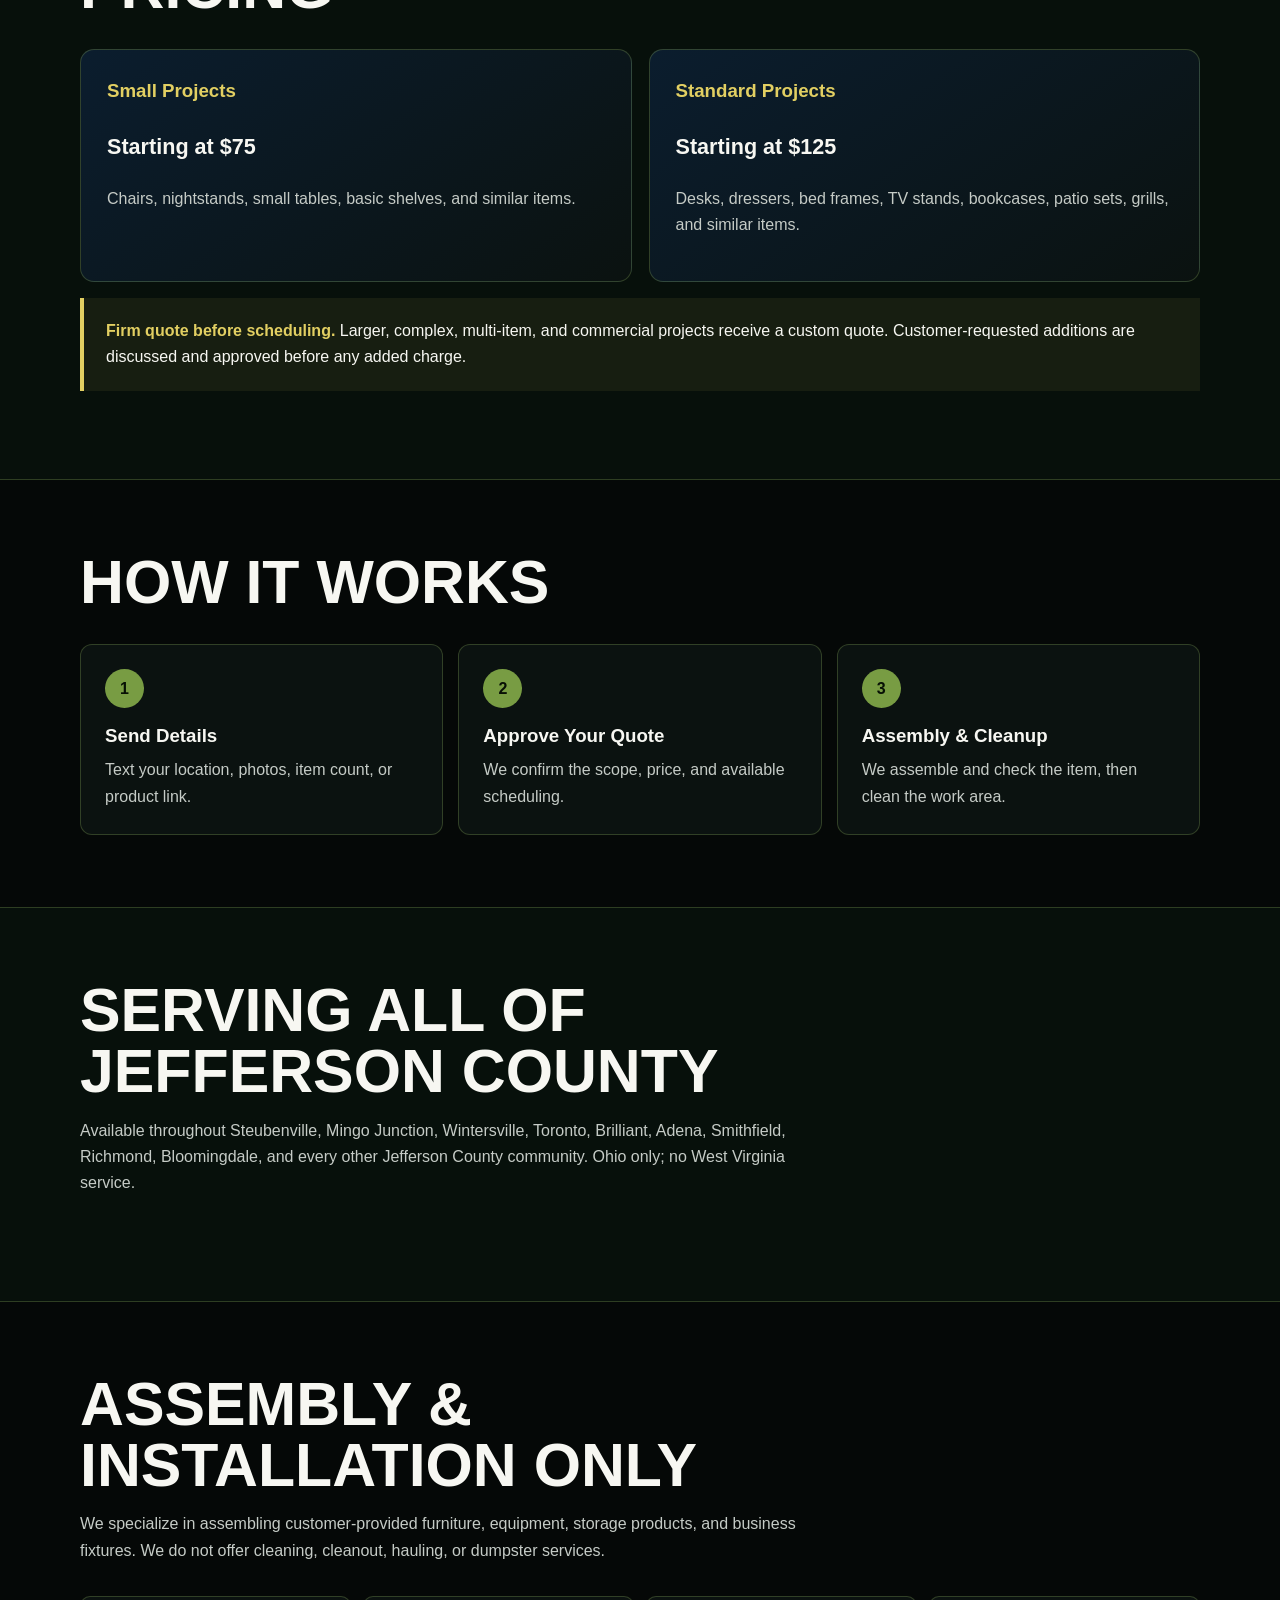
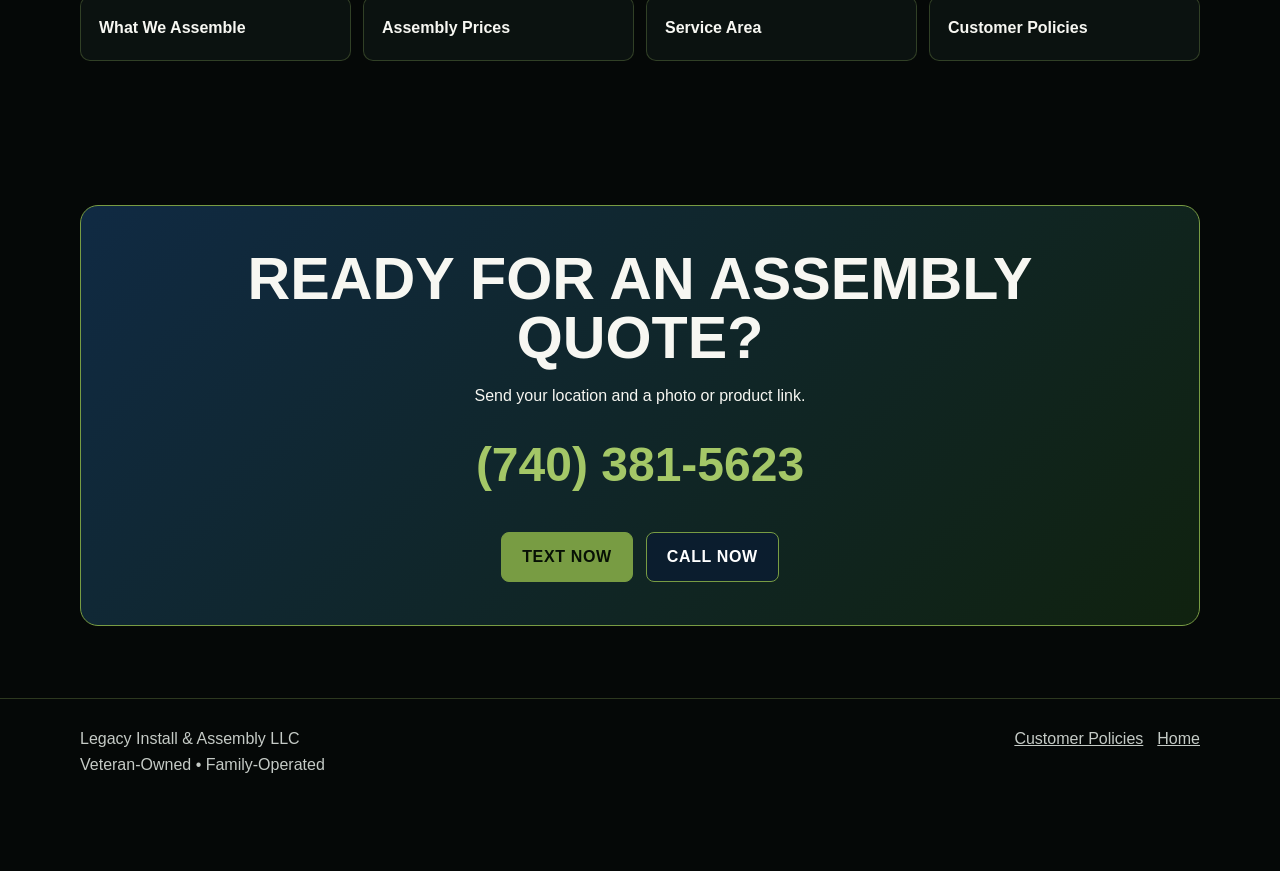
==== commit a0a6dc87: "Add responsive veteran-owned header logo" ====
--- a/furniture-assembly/index.html
+++ b/furniture-assembly/index.html
@@ -5,7 +5,7 @@
 <link rel="canonical" href="https://www.legacyinstallassembly.com/furniture-assembly/"><link rel="icon" href="../favicon.png"><link rel="stylesheet" href="../service-pages.css">
 <meta property="og:title" content="Furniture Assembly in Jefferson County, Ohio"><meta property="og:description" content="Careful, local furniture assembly with clear project-specific quotes."><meta property="og:url" content="https://www.legacyinstallassembly.com/furniture-assembly/"><meta property="og:image" content="https://www.legacyinstallassembly.com/preview-social-card.png">
 <script type="application/ld+json">{"@context":"https://schema.org","@type":"Service","name":"Furniture Assembly","description":"Furniture assembly for homes, rental properties, offices, and small businesses.","provider":{"@type":"HomeAndConstructionBusiness","name":"Legacy Install & Assembly LLC","telephone":"+1-740-381-5623","url":"https://www.legacyinstallassembly.com/"},"areaServed":{"@type":"AdministrativeArea","name":"Jefferson County, Ohio"}}</script></head>
-<body><a class="skip" href="#main">Skip to content</a><header class="nav"><div class="wrap navin"><a class="brand" href="../"><img src="../header-banner.png" alt="Legacy Install & Assembly LLC"></a><nav class="links"><a href="../">Home</a><a href="../#pricing">Prices</a><a href="../#areas">Service Area</a><a href="../#contact">Contact</a></nav><a class="button primary small" href="sms:17403815623">Text for Quote</a></div></header>
+<body><a class="skip" href="#main">Skip to content</a><header class="nav"><div class="wrap navin"><a class="brand" href="../"><img src="../header-banner-blue-green.png" alt="Legacy Install & Assembly LLC — Veteran-Owned"></a><nav class="links"><a href="../">Home</a><a href="../#pricing">Prices</a><a href="../#areas">Service Area</a><a href="../#contact">Contact</a></nav><a class="button primary small" href="sms:17403815623">Text for Quote</a></div></header>
 <main id="main"><section class="hero"><div class="wrap hero-copy"><div class="eyebrow">Jefferson County, Ohio</div><h1>Furniture Assembly Done Right</h1><p>Careful assembly for furniture, storage pieces, fitness equipment, patio sets, office furnishings, and more. Send photos or a product link and receive a clear, project-specific quote before scheduling.</p><div class="actions"><a class="button primary" href="sms:17403815623">Text for a Quote</a><a class="button secondary" href="tel:17403815623">Call (740) 381-5623</a></div><div class="quickfacts"><div><strong>General liability insured</strong>Proof available upon request</div><div><strong>Square or cash</strong>Convenient payment options</div><div><strong>30-day warranty</strong>On errors caused by our workmanship</div></div></div></section>
 <section><div class="wrap"><div class="section-head"><h2>What We Assemble</h2><p>Local assembly help for common home, rental-property, and small-business projects.</p></div><div class="grid"><article class="card"><h3>Home Furniture</h3><ul><li>Beds, dressers, desks, and bookcases</li><li>TV stands and entertainment centers</li><li>Tables, chairs, and patio furniture</li><li>Wardrobes and storage cabinets</li></ul></article><article class="card"><h3>Equipment & Business Items</h3><ul><li>Home gyms and workout equipment</li><li>Grills and outdoor equipment</li><li>Office desks and waiting-room furniture</li><li>Retail shelving and display fixtures</li></ul></article></div></div></section>
 <section class="band"><div class="wrap"><div class="section-head"><h2>Clear Assembly Pricing</h2></div><div class="grid"><article class="card"><h3>Small Projects</h3><p class="price">Starting at $75</p><p class="muted">Chairs, nightstands, small tables, basic shelves, and similar items.</p></article><article class="card"><h3>Standard Projects</h3><p class="price">Starting at $125</p><p class="muted">Desks, dressers, bed frames, TV stands, bookcases, patio sets, grills, and similar items.</p></article></div><p class="notice"><strong>Firm quote before scheduling.</strong> Larger, complex, multi-item, and commercial projects receive a custom quote. Customer-requested additions are discussed and approved before any added charge.</p></div></section>
--- a/service-pages.css
+++ b/service-pages.css
@@ -1,4 +1,4 @@
 :root{--ink:#050807;--panel:#0b1210;--panel2:#0b1d2e;--green:#789c43;--green2:#a4c767;--gold:#e2cf62;--white:#f7f7f2;--muted:#c5cbc6;--line:rgba(164,199,103,.25);--max:1120px}
-*{box-sizing:border-box}html{scroll-behavior:smooth}body{margin:0;background:var(--ink);color:var(--white);font:16px/1.65 Arial,Helvetica,sans-serif}a{color:inherit}.wrap{width:min(calc(100% - 40px),var(--max));margin:auto}.skip{position:absolute;left:-999px}.skip:focus{left:12px;top:12px;background:#fff;color:#000;padding:10px;z-index:20}.nav{position:sticky;top:0;z-index:10;background:rgba(5,8,7,.94);border-bottom:1px solid var(--line)}.navin{min-height:94px;display:flex;align-items:center;gap:22px}.brand{display:flex;align-items:center;flex:1;min-width:0;text-decoration:none}.brand img{width:360px;max-width:100%;height:auto}.links{display:flex;gap:17px;align-items:center}.links a{text-decoration:none;color:var(--muted);font-weight:800}.links a:hover,.links a:focus{color:var(--white)}.button{display:inline-flex;justify-content:center;align-items:center;min-height:49px;padding:11px 20px;border:1px solid var(--green);border-radius:8px;text-decoration:none;text-transform:uppercase;font-weight:900;letter-spacing:.04em}.primary{background:var(--green);color:#071005}.secondary{background:var(--panel2);color:#fff}.small{min-height:42px;padding:8px 15px}.hero{padding:88px 0 76px;background:radial-gradient(circle at 82% 20%,rgba(23,63,103,.48),transparent 36%),radial-gradient(circle at 10% 85%,rgba(120,156,67,.2),transparent 34%);border-bottom:1px solid var(--line)}.hero-copy{max-width:850px}.eyebrow{color:var(--green2);text-transform:uppercase;letter-spacing:.14em;font-weight:900}.hero h1{font-size:clamp(2.8rem,7vw,5.7rem);line-height:.96;letter-spacing:-.035em;text-transform:uppercase;margin:12px 0 22px}.hero p{max-width:780px;color:var(--muted);font-size:1.18rem}.actions{display:flex;gap:13px;flex-wrap:wrap;margin-top:27px}.quickfacts{display:grid;grid-template-columns:repeat(3,1fr);gap:12px;margin-top:42px}.quickfacts div{padding:17px;border:1px solid var(--line);border-radius:10px;background:rgba(11,18,16,.82)}.quickfacts strong{display:block;color:var(--green2)}section{padding:72px 0}.section-head{max-width:760px;margin-bottom:32px}.section-head h2{font-size:clamp(2rem,5vw,3.8rem);line-height:1;text-transform:uppercase;margin:0 0 14px}.section-head p,.muted{color:var(--muted)}.grid{display:grid;grid-template-columns:repeat(2,1fr);gap:17px}.card{background:linear-gradient(145deg,var(--panel2),var(--panel));border:1px solid var(--line);border-radius:14px;padding:26px}.card h2,.card h3{color:var(--gold);margin-top:0}.card ul{padding-left:20px;margin-bottom:0}.card li{margin:7px 0}.price{font-size:1.35rem;font-weight:900}.band{background:#07100b;border-block:1px solid var(--line)}.notice{padding:20px 22px;border-left:4px solid var(--gold);background:rgba(226,207,98,.07)}.notice strong{color:var(--gold)}.steps{display:grid;grid-template-columns:repeat(3,1fr);gap:15px}.step{padding:24px;background:var(--panel);border:1px solid var(--line);border-radius:12px}.num{display:grid;place-items:center;width:39px;height:39px;background:var(--green);color:#071005;border-radius:50%;font-weight:900}.step h3{margin:13px 0 5px}.step p{color:var(--muted);margin:0}.services-nav{display:grid;grid-template-columns:repeat(4,1fr);gap:12px}.services-nav a{padding:18px;background:var(--panel);border:1px solid var(--line);border-radius:10px;text-decoration:none;font-weight:900}.services-nav a:hover,.services-nav a:focus{border-color:var(--green);color:var(--green2)}.contact-box{background:linear-gradient(135deg,#102a43,#10220f);border:1px solid var(--green);border-radius:18px;padding:43px;text-align:center}.contact-box h2{font-size:clamp(2.1rem,5vw,3.7rem);line-height:1;text-transform:uppercase;margin:0 0 14px}.contact-box .actions{justify-content:center}.phone{font-size:clamp(2rem,5vw,3rem);font-weight:900;color:var(--green2)}footer{border-top:1px solid var(--line);padding:27px 0 92px;color:var(--muted)}.footerin{display:flex;justify-content:space-between;gap:24px;flex-wrap:wrap}.footerlinks{display:flex;gap:14px;flex-wrap:wrap}.mobilebar{display:none}
-@media(max-width:900px){.links{display:none}.brand img{max-width:72vw}.grid,.steps{grid-template-columns:1fr}.services-nav{grid-template-columns:1fr 1fr}.quickfacts{grid-template-columns:1fr}.hero{padding-top:64px}}
-@media(max-width:620px){.wrap{width:min(calc(100% - 28px),var(--max))}.navin{min-height:76px}.nav .button{display:none}.brand img{max-width:78vw}.hero{padding:52px 0 58px}.hero h1{font-size:2.75rem}.actions .button{width:100%}section{padding:58px 0}.services-nav{grid-template-columns:1fr}.contact-box{padding:32px 19px}.mobilebar{display:grid;grid-template-columns:1fr 1fr;gap:8px;position:fixed;z-index:15;left:0;right:0;bottom:0;background:#050807;padding:9px 12px;border-top:1px solid var(--line)}}
+*{box-sizing:border-box}html{scroll-behavior:smooth}body{margin:0;background:var(--ink);color:var(--white);font:16px/1.65 Arial,Helvetica,sans-serif}a{color:inherit}.wrap{width:min(calc(100% - 40px),var(--max));margin:auto}.skip{position:absolute;left:-999px}.skip:focus{left:12px;top:12px;background:#fff;color:#000;padding:10px;z-index:20}.nav{position:sticky;top:0;z-index:10;background:rgba(5,8,7,.94);border-bottom:1px solid var(--line)}.navin{min-height:94px;display:flex;align-items:center;gap:22px}.brand{display:flex;align-items:center;flex:1;min-width:0;text-decoration:none}.brand img{display:block;width:500px;max-width:100%;height:auto}.links{display:flex;gap:17px;align-items:center}.links a{text-decoration:none;color:var(--muted);font-weight:800}.links a:hover,.links a:focus{color:var(--white)}.button{display:inline-flex;justify-content:center;align-items:center;min-height:49px;padding:11px 20px;border:1px solid var(--green);border-radius:8px;text-decoration:none;text-transform:uppercase;font-weight:900;letter-spacing:.04em}.primary{background:var(--green);color:#071005}.secondary{background:var(--panel2);color:#fff}.small{min-height:42px;padding:8px 15px}.hero{padding:88px 0 76px;background:radial-gradient(circle at 82% 20%,rgba(23,63,103,.48),transparent 36%),radial-gradient(circle at 10% 85%,rgba(120,156,67,.2),transparent 34%);border-bottom:1px solid var(--line)}.hero-copy{max-width:850px}.eyebrow{color:var(--green2);text-transform:uppercase;letter-spacing:.14em;font-weight:900}.hero h1{font-size:clamp(2.8rem,7vw,5.7rem);line-height:.96;letter-spacing:-.035em;text-transform:uppercase;margin:12px 0 22px}.hero p{max-width:780px;color:var(--muted);font-size:1.18rem}.actions{display:flex;gap:13px;flex-wrap:wrap;margin-top:27px}.quickfacts{display:grid;grid-template-columns:repeat(3,1fr);gap:12px;margin-top:42px}.quickfacts div{padding:17px;border:1px solid var(--line);border-radius:10px;background:rgba(11,18,16,.82)}.quickfacts strong{display:block;color:var(--green2)}section{padding:72px 0}.section-head{max-width:760px;margin-bottom:32px}.section-head h2{font-size:clamp(2rem,5vw,3.8rem);line-height:1;text-transform:uppercase;margin:0 0 14px}.section-head p,.muted{color:var(--muted)}.grid{display:grid;grid-template-columns:repeat(2,1fr);gap:17px}.card{background:linear-gradient(145deg,var(--panel2),var(--panel));border:1px solid var(--line);border-radius:14px;padding:26px}.card h2,.card h3{color:var(--gold);margin-top:0}.card ul{padding-left:20px;margin-bottom:0}.card li{margin:7px 0}.price{font-size:1.35rem;font-weight:900}.band{background:#07100b;border-block:1px solid var(--line)}.notice{padding:20px 22px;border-left:4px solid var(--gold);background:rgba(226,207,98,.07)}.notice strong{color:var(--gold)}.steps{display:grid;grid-template-columns:repeat(3,1fr);gap:15px}.step{padding:24px;background:var(--panel);border:1px solid var(--line);border-radius:12px}.num{display:grid;place-items:center;width:39px;height:39px;background:var(--green);color:#071005;border-radius:50%;font-weight:900}.step h3{margin:13px 0 5px}.step p{color:var(--muted);margin:0}.services-nav{display:grid;grid-template-columns:repeat(4,1fr);gap:12px}.services-nav a{padding:18px;background:var(--panel);border:1px solid var(--line);border-radius:10px;text-decoration:none;font-weight:900}.services-nav a:hover,.services-nav a:focus{border-color:var(--green);color:var(--green2)}.contact-box{background:linear-gradient(135deg,#102a43,#10220f);border:1px solid var(--green);border-radius:18px;padding:43px;text-align:center}.contact-box h2{font-size:clamp(2.1rem,5vw,3.7rem);line-height:1;text-transform:uppercase;margin:0 0 14px}.contact-box .actions{justify-content:center}.phone{font-size:clamp(2rem,5vw,3rem);font-weight:900;color:var(--green2)}footer{border-top:1px solid var(--line);padding:27px 0 92px;color:var(--muted)}.footerin{display:flex;justify-content:space-between;gap:24px;flex-wrap:wrap}.footerlinks{display:flex;gap:14px;flex-wrap:wrap}.mobilebar{display:none}
+@media(max-width:1000px){.links{display:none}.brand img{max-width:82vw}.grid,.steps{grid-template-columns:1fr}.services-nav{grid-template-columns:1fr 1fr}.quickfacts{grid-template-columns:1fr}.hero{padding-top:64px}}
+@media(max-width:620px){.wrap{width:min(calc(100% - 28px),var(--max))}.navin{min-height:76px}.nav .button{display:none}.brand img{width:100%;max-width:92vw}.hero{padding:52px 0 58px}.hero h1{font-size:2.75rem}.actions .button{width:100%}section{padding:58px 0}.services-nav{grid-template-columns:1fr}.contact-box{padding:32px 19px}.mobilebar{display:grid;grid-template-columns:1fr 1fr;gap:8px;position:fixed;z-index:15;left:0;right:0;bottom:0;background:#050807;padding:9px 12px;border-top:1px solid var(--line)}}
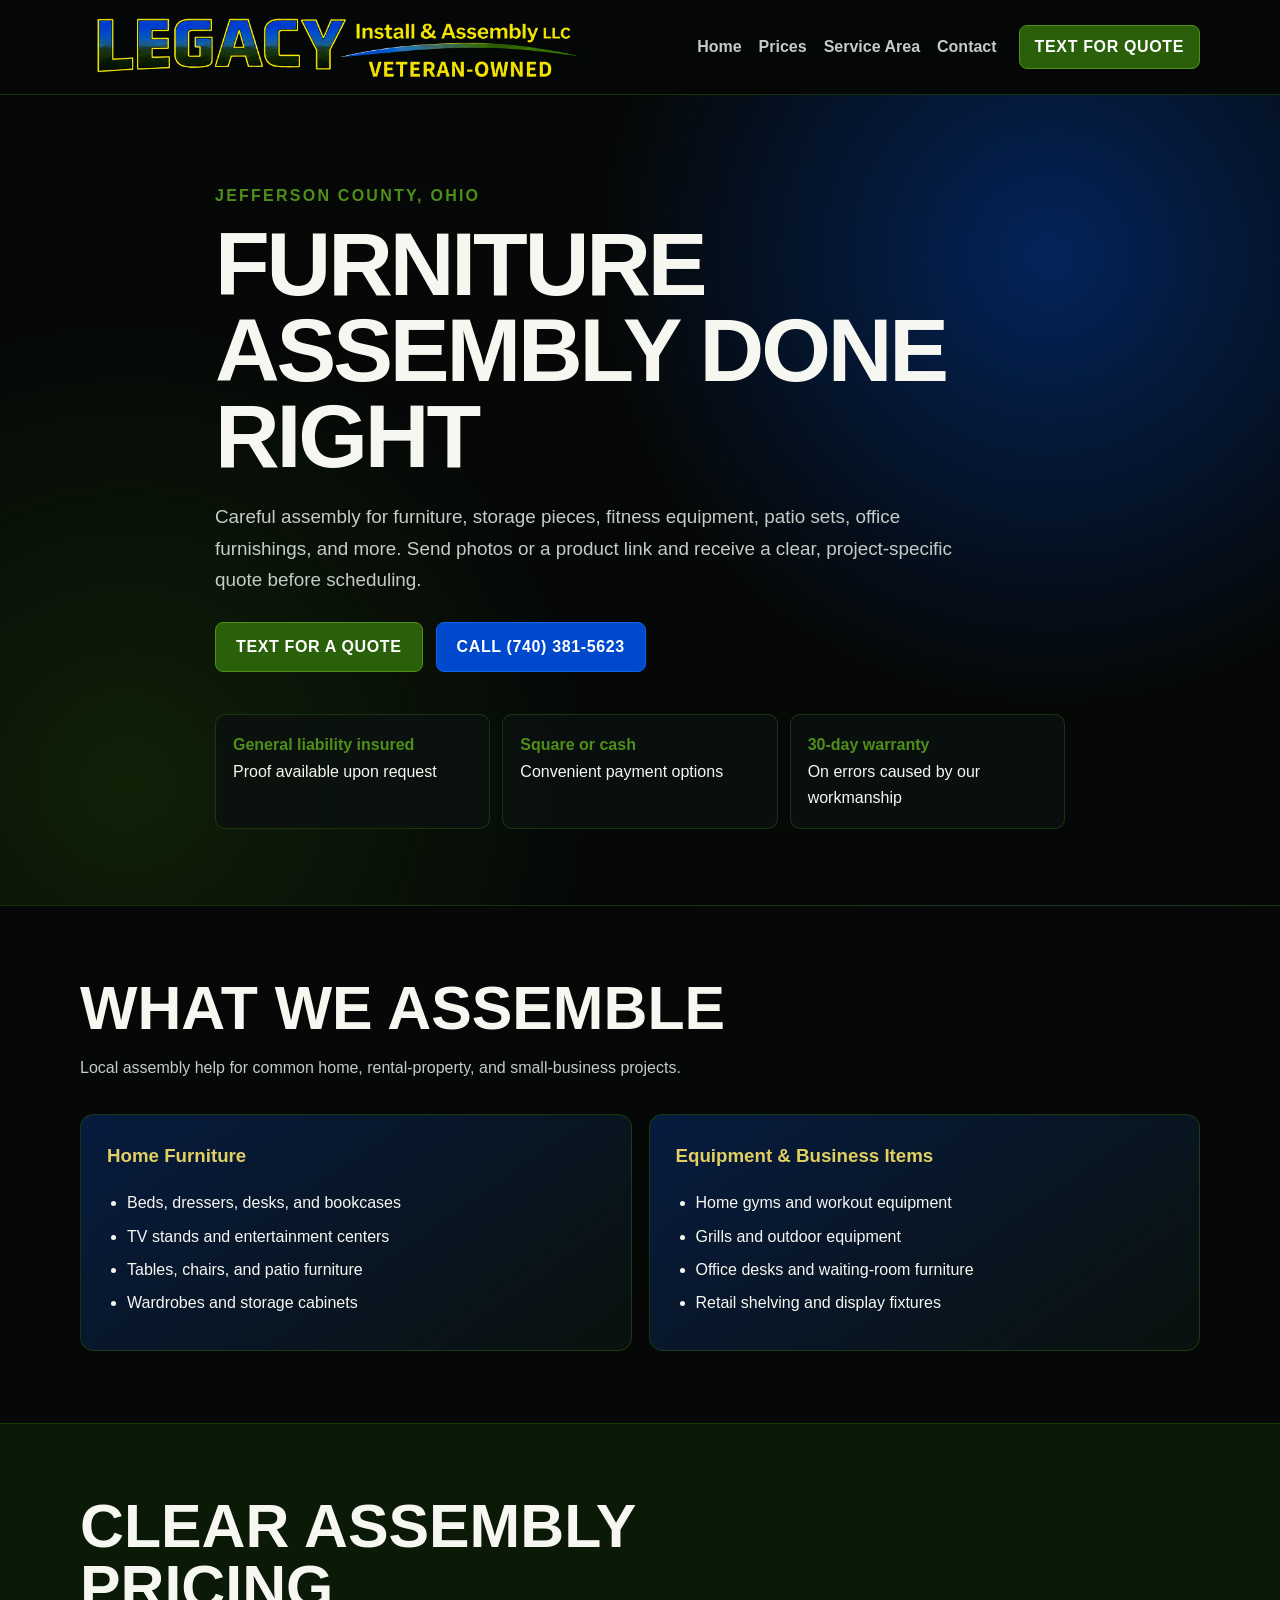
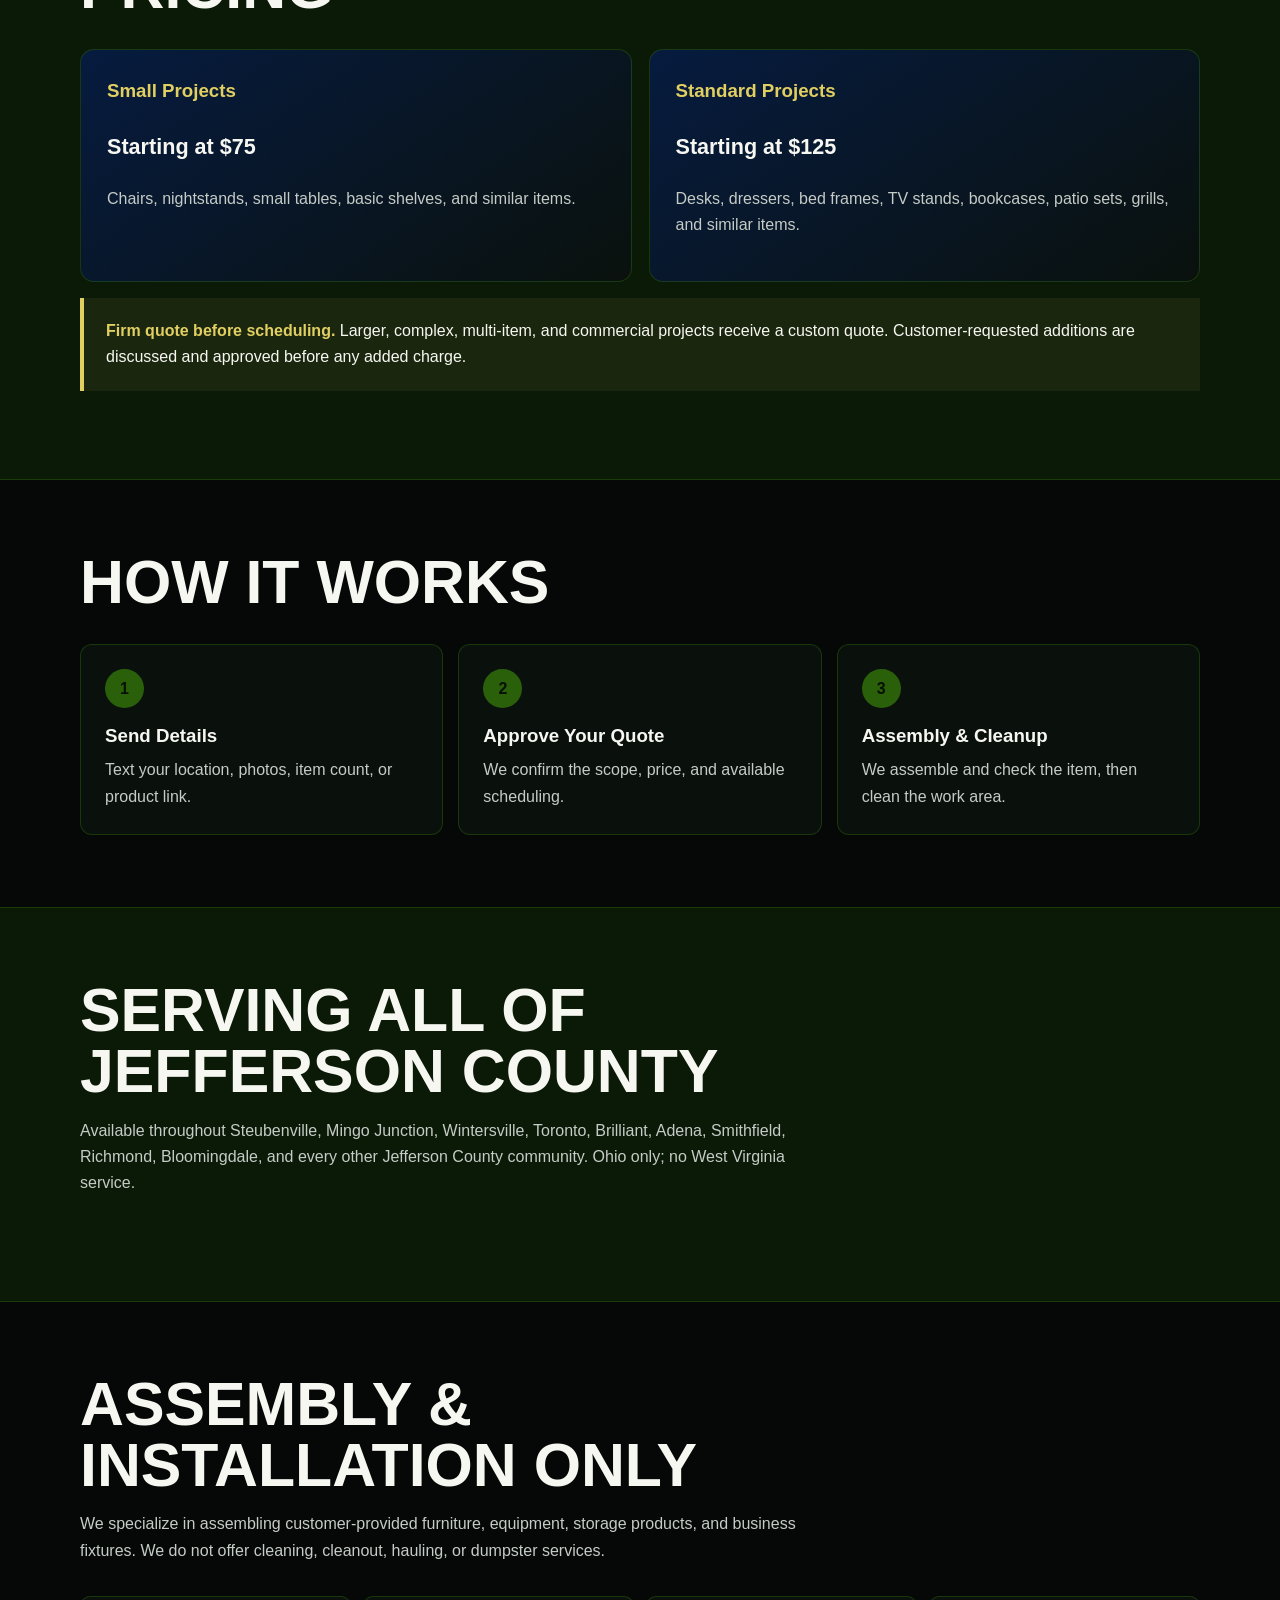
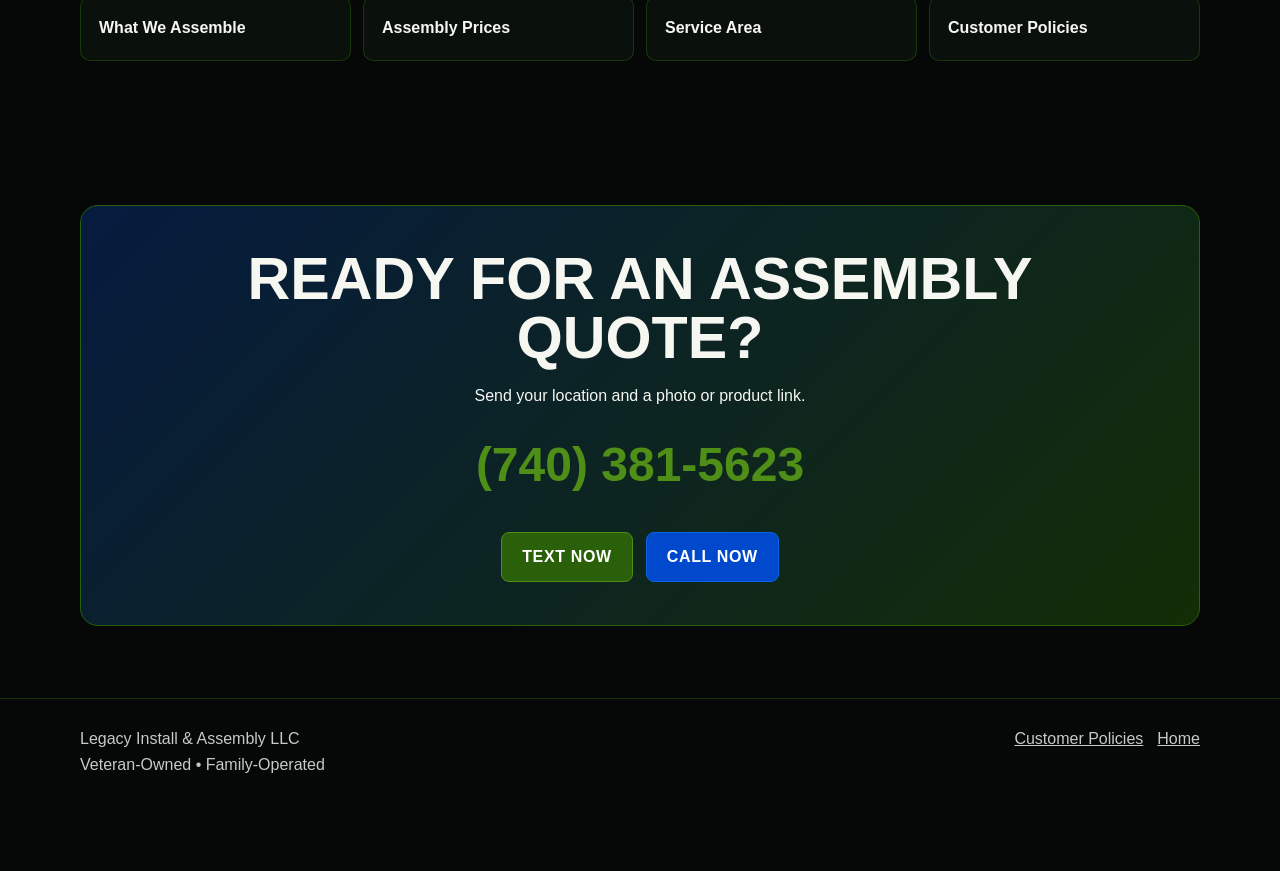
==== commit 586cd127: "Match website theme to transparent Legacy logo" ====
--- a/furniture-assembly/index.html
+++ b/furniture-assembly/index.html
@@ -5,7 +5,7 @@
 <link rel="canonical" href="https://www.legacyinstallassembly.com/furniture-assembly/"><link rel="icon" href="../favicon.png"><link rel="stylesheet" href="../service-pages.css">
 <meta property="og:title" content="Furniture Assembly in Jefferson County, Ohio"><meta property="og:description" content="Careful, local furniture assembly with clear project-specific quotes."><meta property="og:url" content="https://www.legacyinstallassembly.com/furniture-assembly/"><meta property="og:image" content="https://www.legacyinstallassembly.com/preview-social-card.png">
 <script type="application/ld+json">{"@context":"https://schema.org","@type":"Service","name":"Furniture Assembly","description":"Furniture assembly for homes, rental properties, offices, and small businesses.","provider":{"@type":"HomeAndConstructionBusiness","name":"Legacy Install & Assembly LLC","telephone":"+1-740-381-5623","url":"https://www.legacyinstallassembly.com/"},"areaServed":{"@type":"AdministrativeArea","name":"Jefferson County, Ohio"}}</script></head>
-<body><a class="skip" href="#main">Skip to content</a><header class="nav"><div class="wrap navin"><a class="brand" href="../"><img src="../header-banner-blue-green.png" alt="Legacy Install & Assembly LLC — Veteran-Owned"></a><nav class="links"><a href="../">Home</a><a href="../#pricing">Prices</a><a href="../#areas">Service Area</a><a href="../#contact">Contact</a></nav><a class="button primary small" href="sms:17403815623">Text for Quote</a></div></header>
+<body><a class="skip" href="#main">Skip to content</a><header class="nav"><div class="wrap navin"><a class="brand" href="../"><img src="../header-banner-transparent.png" alt="Legacy Install & Assembly LLC — Veteran-Owned"></a><nav class="links"><a href="../">Home</a><a href="../#pricing">Prices</a><a href="../#areas">Service Area</a><a href="../#contact">Contact</a></nav><a class="button primary small" href="sms:17403815623">Text for Quote</a></div></header>
 <main id="main"><section class="hero"><div class="wrap hero-copy"><div class="eyebrow">Jefferson County, Ohio</div><h1>Furniture Assembly Done Right</h1><p>Careful assembly for furniture, storage pieces, fitness equipment, patio sets, office furnishings, and more. Send photos or a product link and receive a clear, project-specific quote before scheduling.</p><div class="actions"><a class="button primary" href="sms:17403815623">Text for a Quote</a><a class="button secondary" href="tel:17403815623">Call (740) 381-5623</a></div><div class="quickfacts"><div><strong>General liability insured</strong>Proof available upon request</div><div><strong>Square or cash</strong>Convenient payment options</div><div><strong>30-day warranty</strong>On errors caused by our workmanship</div></div></div></section>
 <section><div class="wrap"><div class="section-head"><h2>What We Assemble</h2><p>Local assembly help for common home, rental-property, and small-business projects.</p></div><div class="grid"><article class="card"><h3>Home Furniture</h3><ul><li>Beds, dressers, desks, and bookcases</li><li>TV stands and entertainment centers</li><li>Tables, chairs, and patio furniture</li><li>Wardrobes and storage cabinets</li></ul></article><article class="card"><h3>Equipment & Business Items</h3><ul><li>Home gyms and workout equipment</li><li>Grills and outdoor equipment</li><li>Office desks and waiting-room furniture</li><li>Retail shelving and display fixtures</li></ul></article></div></div></section>
 <section class="band"><div class="wrap"><div class="section-head"><h2>Clear Assembly Pricing</h2></div><div class="grid"><article class="card"><h3>Small Projects</h3><p class="price">Starting at $75</p><p class="muted">Chairs, nightstands, small tables, basic shelves, and similar items.</p></article><article class="card"><h3>Standard Projects</h3><p class="price">Starting at $125</p><p class="muted">Desks, dressers, bed frames, TV stands, bookcases, patio sets, grills, and similar items.</p></article></div><p class="notice"><strong>Firm quote before scheduling.</strong> Larger, complex, multi-item, and commercial projects receive a custom quote. Customer-requested additions are discussed and approved before any added charge.</p></div></section>
--- a/service-pages.css
+++ b/service-pages.css
@@ -1,4 +1,4 @@
-:root{--ink:#050807;--panel:#0b1210;--panel2:#0b1d2e;--green:#789c43;--green2:#a4c767;--gold:#e2cf62;--white:#f7f7f2;--muted:#c5cbc6;--line:rgba(164,199,103,.25);--max:1120px}
-*{box-sizing:border-box}html{scroll-behavior:smooth}body{margin:0;background:var(--ink);color:var(--white);font:16px/1.65 Arial,Helvetica,sans-serif}a{color:inherit}.wrap{width:min(calc(100% - 40px),var(--max));margin:auto}.skip{position:absolute;left:-999px}.skip:focus{left:12px;top:12px;background:#fff;color:#000;padding:10px;z-index:20}.nav{position:sticky;top:0;z-index:10;background:rgba(5,8,7,.94);border-bottom:1px solid var(--line)}.navin{min-height:94px;display:flex;align-items:center;gap:22px}.brand{display:flex;align-items:center;flex:1;min-width:0;text-decoration:none}.brand img{display:block;width:500px;max-width:100%;height:auto}.links{display:flex;gap:17px;align-items:center}.links a{text-decoration:none;color:var(--muted);font-weight:800}.links a:hover,.links a:focus{color:var(--white)}.button{display:inline-flex;justify-content:center;align-items:center;min-height:49px;padding:11px 20px;border:1px solid var(--green);border-radius:8px;text-decoration:none;text-transform:uppercase;font-weight:900;letter-spacing:.04em}.primary{background:var(--green);color:#071005}.secondary{background:var(--panel2);color:#fff}.small{min-height:42px;padding:8px 15px}.hero{padding:88px 0 76px;background:radial-gradient(circle at 82% 20%,rgba(23,63,103,.48),transparent 36%),radial-gradient(circle at 10% 85%,rgba(120,156,67,.2),transparent 34%);border-bottom:1px solid var(--line)}.hero-copy{max-width:850px}.eyebrow{color:var(--green2);text-transform:uppercase;letter-spacing:.14em;font-weight:900}.hero h1{font-size:clamp(2.8rem,7vw,5.7rem);line-height:.96;letter-spacing:-.035em;text-transform:uppercase;margin:12px 0 22px}.hero p{max-width:780px;color:var(--muted);font-size:1.18rem}.actions{display:flex;gap:13px;flex-wrap:wrap;margin-top:27px}.quickfacts{display:grid;grid-template-columns:repeat(3,1fr);gap:12px;margin-top:42px}.quickfacts div{padding:17px;border:1px solid var(--line);border-radius:10px;background:rgba(11,18,16,.82)}.quickfacts strong{display:block;color:var(--green2)}section{padding:72px 0}.section-head{max-width:760px;margin-bottom:32px}.section-head h2{font-size:clamp(2rem,5vw,3.8rem);line-height:1;text-transform:uppercase;margin:0 0 14px}.section-head p,.muted{color:var(--muted)}.grid{display:grid;grid-template-columns:repeat(2,1fr);gap:17px}.card{background:linear-gradient(145deg,var(--panel2),var(--panel));border:1px solid var(--line);border-radius:14px;padding:26px}.card h2,.card h3{color:var(--gold);margin-top:0}.card ul{padding-left:20px;margin-bottom:0}.card li{margin:7px 0}.price{font-size:1.35rem;font-weight:900}.band{background:#07100b;border-block:1px solid var(--line)}.notice{padding:20px 22px;border-left:4px solid var(--gold);background:rgba(226,207,98,.07)}.notice strong{color:var(--gold)}.steps{display:grid;grid-template-columns:repeat(3,1fr);gap:15px}.step{padding:24px;background:var(--panel);border:1px solid var(--line);border-radius:12px}.num{display:grid;place-items:center;width:39px;height:39px;background:var(--green);color:#071005;border-radius:50%;font-weight:900}.step h3{margin:13px 0 5px}.step p{color:var(--muted);margin:0}.services-nav{display:grid;grid-template-columns:repeat(4,1fr);gap:12px}.services-nav a{padding:18px;background:var(--panel);border:1px solid var(--line);border-radius:10px;text-decoration:none;font-weight:900}.services-nav a:hover,.services-nav a:focus{border-color:var(--green);color:var(--green2)}.contact-box{background:linear-gradient(135deg,#102a43,#10220f);border:1px solid var(--green);border-radius:18px;padding:43px;text-align:center}.contact-box h2{font-size:clamp(2.1rem,5vw,3.7rem);line-height:1;text-transform:uppercase;margin:0 0 14px}.contact-box .actions{justify-content:center}.phone{font-size:clamp(2rem,5vw,3rem);font-weight:900;color:var(--green2)}footer{border-top:1px solid var(--line);padding:27px 0 92px;color:var(--muted)}.footerin{display:flex;justify-content:space-between;gap:24px;flex-wrap:wrap}.footerlinks{display:flex;gap:14px;flex-wrap:wrap}.mobilebar{display:none}
+:root{--ink:#050807;--panel:#0a110d;--panel2:#061b3f;--blue:#0149cc;--blue2:#0a63e8;--green:#2a6009;--green2:#4f8f18;--gold:#e2cf62;--white:#f7f7f2;--muted:#c5cbc6;--line:rgba(42,96,9,.48);--max:1120px}
+*{box-sizing:border-box}html{scroll-behavior:smooth}body{margin:0;background:var(--ink);color:var(--white);font:16px/1.65 Arial,Helvetica,sans-serif}a{color:inherit}.wrap{width:min(calc(100% - 40px),var(--max));margin:auto}.skip{position:absolute;left:-999px}.skip:focus{left:12px;top:12px;background:#fff;color:#000;padding:10px;z-index:20}.nav{position:sticky;top:0;z-index:10;background:rgba(5,8,7,.94);border-bottom:1px solid var(--line)}.navin{min-height:94px;display:flex;align-items:center;gap:22px}.brand{display:flex;align-items:center;flex:1;min-width:0;text-decoration:none}.brand img{display:block;width:500px;max-width:100%;height:auto}.links{display:flex;gap:17px;align-items:center}.links a{text-decoration:none;color:var(--muted);font-weight:800}.links a:hover,.links a:focus{color:var(--white)}.button{display:inline-flex;justify-content:center;align-items:center;min-height:49px;padding:11px 20px;border:1px solid var(--green2);border-radius:8px;text-decoration:none;text-transform:uppercase;font-weight:900;letter-spacing:.04em}.primary{background:var(--green);color:#fff}.secondary{background:var(--blue);border-color:var(--blue2);color:#fff}.small{min-height:42px;padding:8px 15px}.hero{padding:88px 0 76px;background:radial-gradient(circle at 82% 20%,rgba(1,73,204,.42),transparent 36%),radial-gradient(circle at 10% 85%,rgba(42,96,9,.28),transparent 34%);border-bottom:1px solid var(--line)}.hero-copy{max-width:850px}.eyebrow{color:var(--green2);text-transform:uppercase;letter-spacing:.14em;font-weight:900}.hero h1{font-size:clamp(2.8rem,7vw,5.7rem);line-height:.96;letter-spacing:-.035em;text-transform:uppercase;margin:12px 0 22px}.hero p{max-width:780px;color:var(--muted);font-size:1.18rem}.actions{display:flex;gap:13px;flex-wrap:wrap;margin-top:27px}.quickfacts{display:grid;grid-template-columns:repeat(3,1fr);gap:12px;margin-top:42px}.quickfacts div{padding:17px;border:1px solid var(--line);border-radius:10px;background:rgba(11,18,16,.82)}.quickfacts strong{display:block;color:var(--green2)}section{padding:72px 0}.section-head{max-width:760px;margin-bottom:32px}.section-head h2{font-size:clamp(2rem,5vw,3.8rem);line-height:1;text-transform:uppercase;margin:0 0 14px}.section-head p,.muted{color:var(--muted)}.grid{display:grid;grid-template-columns:repeat(2,1fr);gap:17px}.card{background:linear-gradient(145deg,var(--panel2),var(--panel));border:1px solid var(--line);border-radius:14px;padding:26px}.card h2,.card h3{color:var(--gold);margin-top:0}.card ul{padding-left:20px;margin-bottom:0}.card li{margin:7px 0}.price{font-size:1.35rem;font-weight:900}.band{background:#0b1a07;border-block:1px solid var(--line)}.notice{padding:20px 22px;border-left:4px solid var(--gold);background:rgba(226,207,98,.07)}.notice strong{color:var(--gold)}.steps{display:grid;grid-template-columns:repeat(3,1fr);gap:15px}.step{padding:24px;background:var(--panel);border:1px solid var(--line);border-radius:12px}.num{display:grid;place-items:center;width:39px;height:39px;background:var(--green);color:#071005;border-radius:50%;font-weight:900}.step h3{margin:13px 0 5px}.step p{color:var(--muted);margin:0}.services-nav{display:grid;grid-template-columns:repeat(4,1fr);gap:12px}.services-nav a{padding:18px;background:var(--panel);border:1px solid var(--line);border-radius:10px;text-decoration:none;font-weight:900}.services-nav a:hover,.services-nav a:focus{border-color:var(--green);color:var(--green2)}.contact-box{background:linear-gradient(135deg,#061b3f,#132d06);border:1px solid var(--green);border-radius:18px;padding:43px;text-align:center}.contact-box h2{font-size:clamp(2.1rem,5vw,3.7rem);line-height:1;text-transform:uppercase;margin:0 0 14px}.contact-box .actions{justify-content:center}.phone{font-size:clamp(2rem,5vw,3rem);font-weight:900;color:var(--green2)}footer{border-top:1px solid var(--line);padding:27px 0 92px;color:var(--muted)}.footerin{display:flex;justify-content:space-between;gap:24px;flex-wrap:wrap}.footerlinks{display:flex;gap:14px;flex-wrap:wrap}.mobilebar{display:none}
 @media(max-width:1000px){.links{display:none}.brand img{max-width:82vw}.grid,.steps{grid-template-columns:1fr}.services-nav{grid-template-columns:1fr 1fr}.quickfacts{grid-template-columns:1fr}.hero{padding-top:64px}}
 @media(max-width:620px){.wrap{width:min(calc(100% - 28px),var(--max))}.navin{min-height:76px}.nav .button{display:none}.brand img{width:100%;max-width:92vw}.hero{padding:52px 0 58px}.hero h1{font-size:2.75rem}.actions .button{width:100%}section{padding:58px 0}.services-nav{grid-template-columns:1fr}.contact-box{padding:32px 19px}.mobilebar{display:grid;grid-template-columns:1fr 1fr;gap:8px;position:fixed;z-index:15;left:0;right:0;bottom:0;background:#050807;padding:9px 12px;border-top:1px solid var(--line)}}
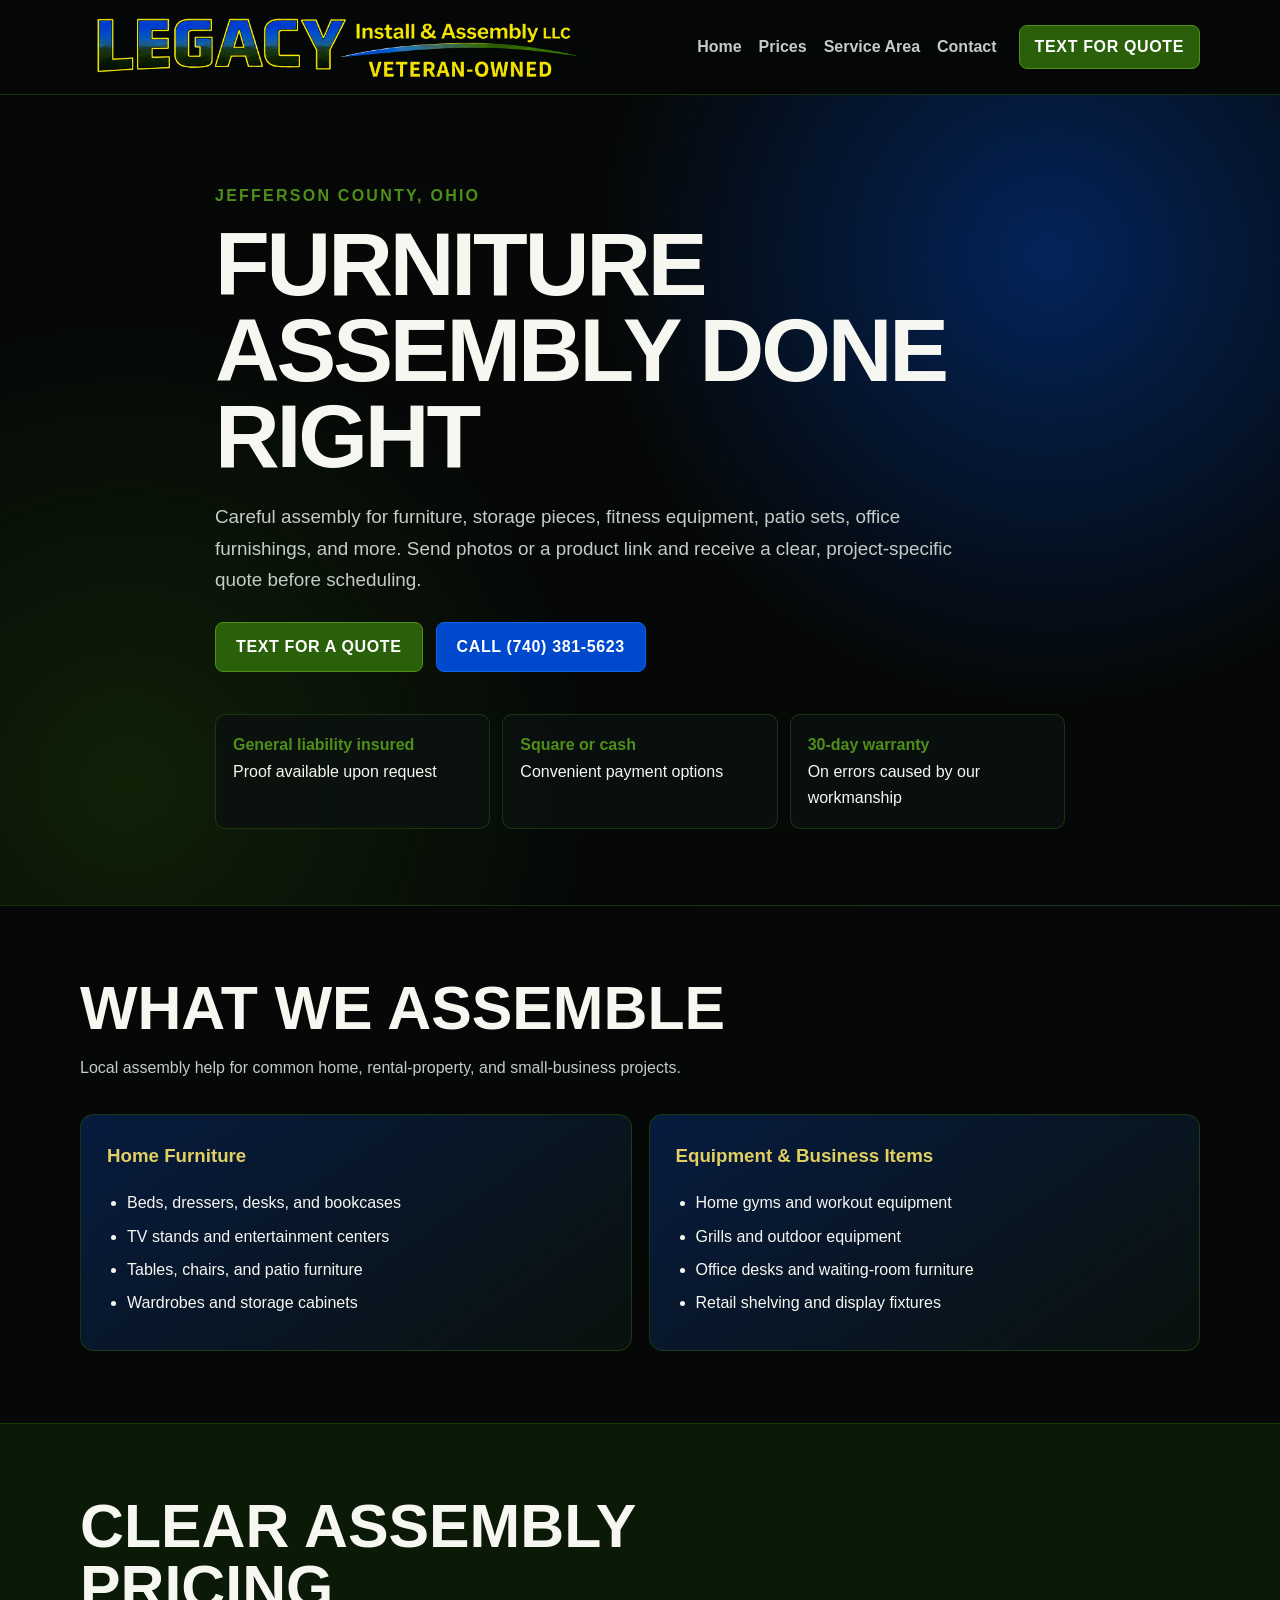
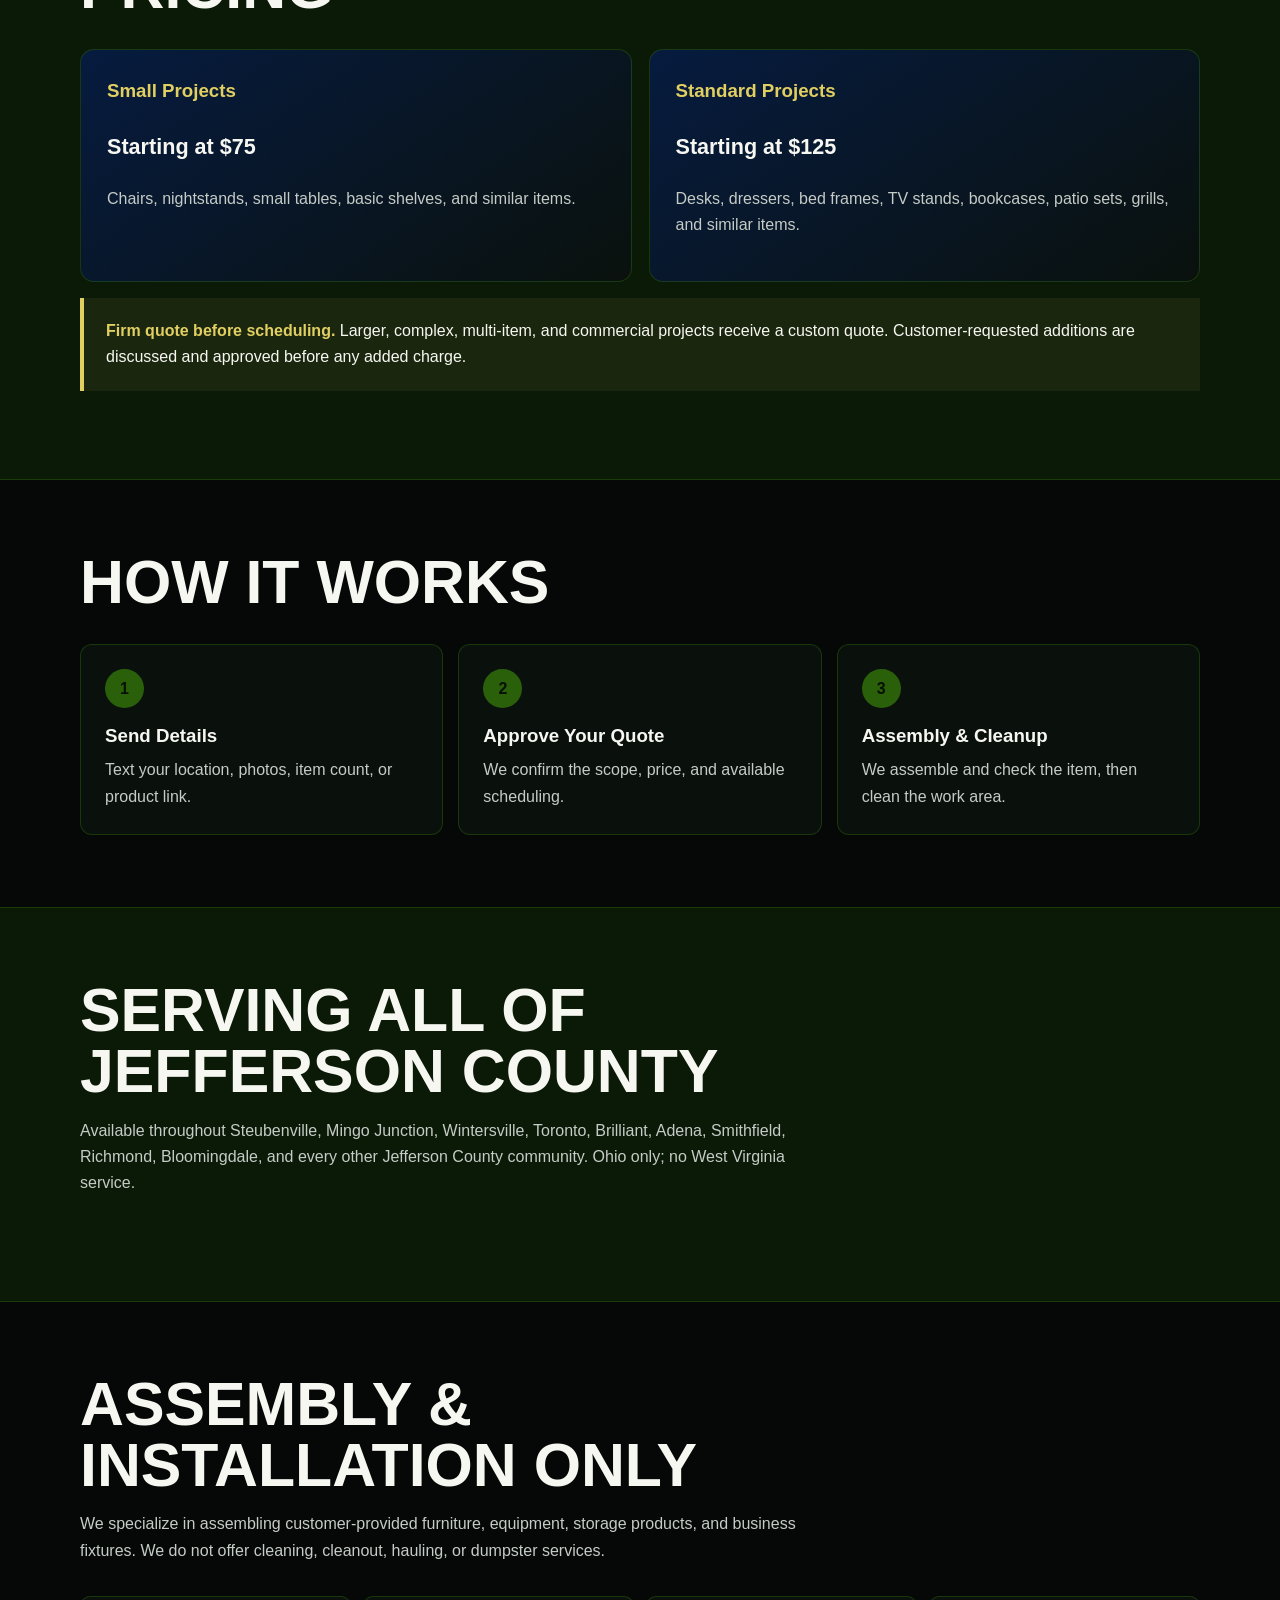
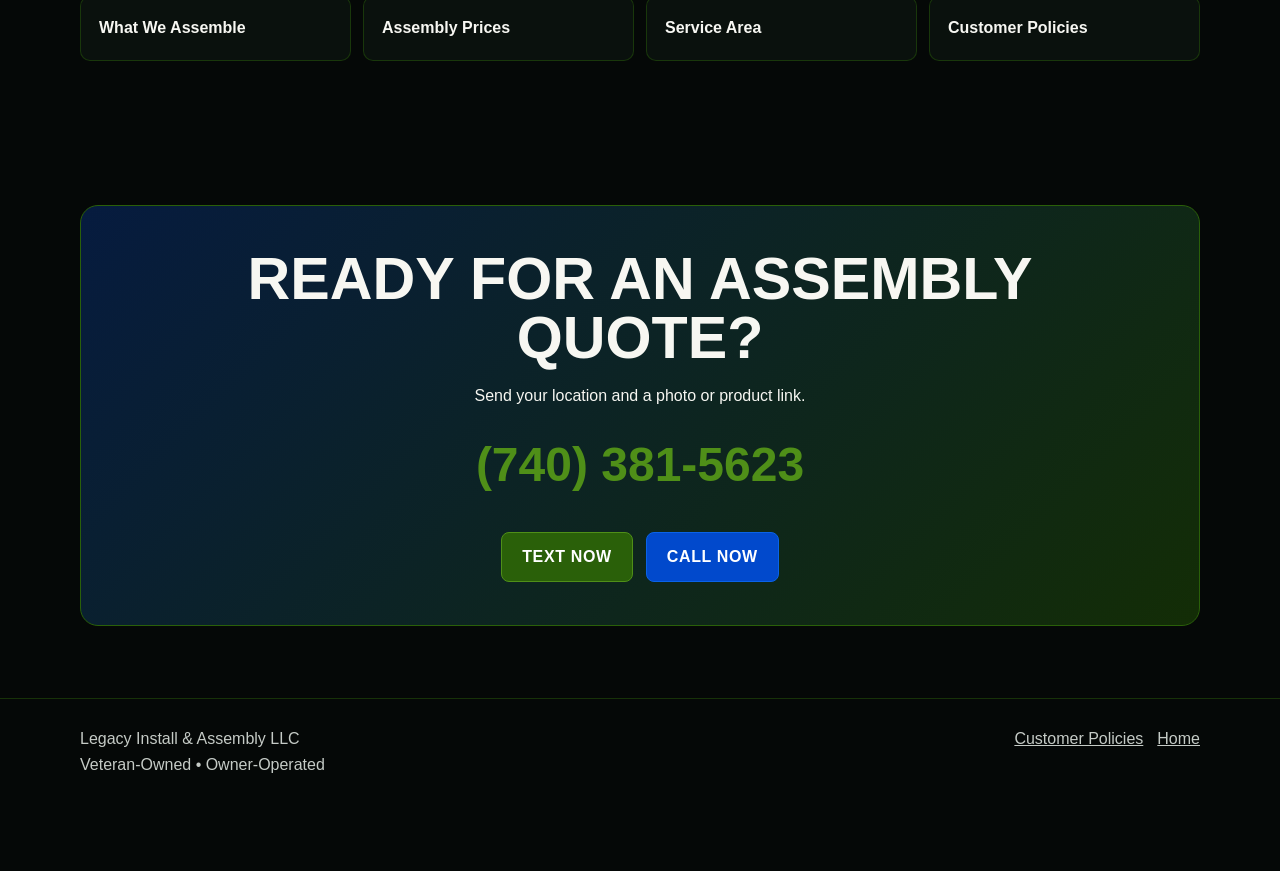
==== commit fab3a0de: "Add approved replacement parts trip policy" ====
--- a/furniture-assembly/index.html
+++ b/furniture-assembly/index.html
@@ -12,4 +12,4 @@
 <section><div class="wrap"><div class="section-head"><h2>How It Works</h2></div><div class="steps"><article class="step"><div class="num">1</div><h3>Send Details</h3><p>Text your location, photos, item count, or product link.</p></article><article class="step"><div class="num">2</div><h3>Approve Your Quote</h3><p>We confirm the scope, price, and available scheduling.</p></article><article class="step"><div class="num">3</div><h3>Assembly & Cleanup</h3><p>We assemble and check the item, then clean the work area.</p></article></div></div></section>
 <section class="band"><div class="wrap"><div class="section-head"><h2>Serving All of Jefferson County</h2><p>Available throughout Steubenville, Mingo Junction, Wintersville, Toronto, Brilliant, Adena, Smithfield, Richmond, Bloomingdale, and every other Jefferson County community. Ohio only; no West Virginia service.</p></div></div></section>
 <section><div class="wrap"><div class="section-head"><h2>Assembly & Installation Only</h2><p>We specialize in assembling customer-provided furniture, equipment, storage products, and business fixtures. We do not offer cleaning, cleanout, hauling, or dumpster services.</p></div><nav class="services-nav"><a href="../#services">What We Assemble</a><a href="../#pricing">Assembly Prices</a><a href="../#areas">Service Area</a><a href="../policies/">Customer Policies</a></nav></div></section>
-<section><div class="wrap contact-box"><h2>Ready for an Assembly Quote?</h2><p>Send your location and a photo or product link.</p><div class="phone">(740) 381-5623</div><div class="actions"><a class="button primary" href="sms:17403815623">Text Now</a><a class="button secondary" href="tel:17403815623">Call Now</a></div></div></section></main><footer><div class="wrap footerin"><div>Legacy Install & Assembly LLC<br>Veteran-Owned • Family-Operated</div><div class="footerlinks"><a href="../policies/">Customer Policies</a><a href="../">Home</a></div></div></footer><div class="mobilebar"><a class="button primary small" href="sms:17403815623">Text Quote</a><a class="button secondary small" href="tel:17403815623">Call</a></div></body></html>
+<section><div class="wrap contact-box"><h2>Ready for an Assembly Quote?</h2><p>Send your location and a photo or product link.</p><div class="phone">(740) 381-5623</div><div class="actions"><a class="button primary" href="sms:17403815623">Text Now</a><a class="button secondary" href="tel:17403815623">Call Now</a></div></div></section></main><footer><div class="wrap footerin"><div>Legacy Install & Assembly LLC<br>Veteran-Owned • Owner-Operated</div><div class="footerlinks"><a href="../policies/">Customer Policies</a><a href="../">Home</a></div></div></footer><div class="mobilebar"><a class="button primary small" href="sms:17403815623">Text Quote</a><a class="button secondary small" href="tel:17403815623">Call</a></div></body></html>
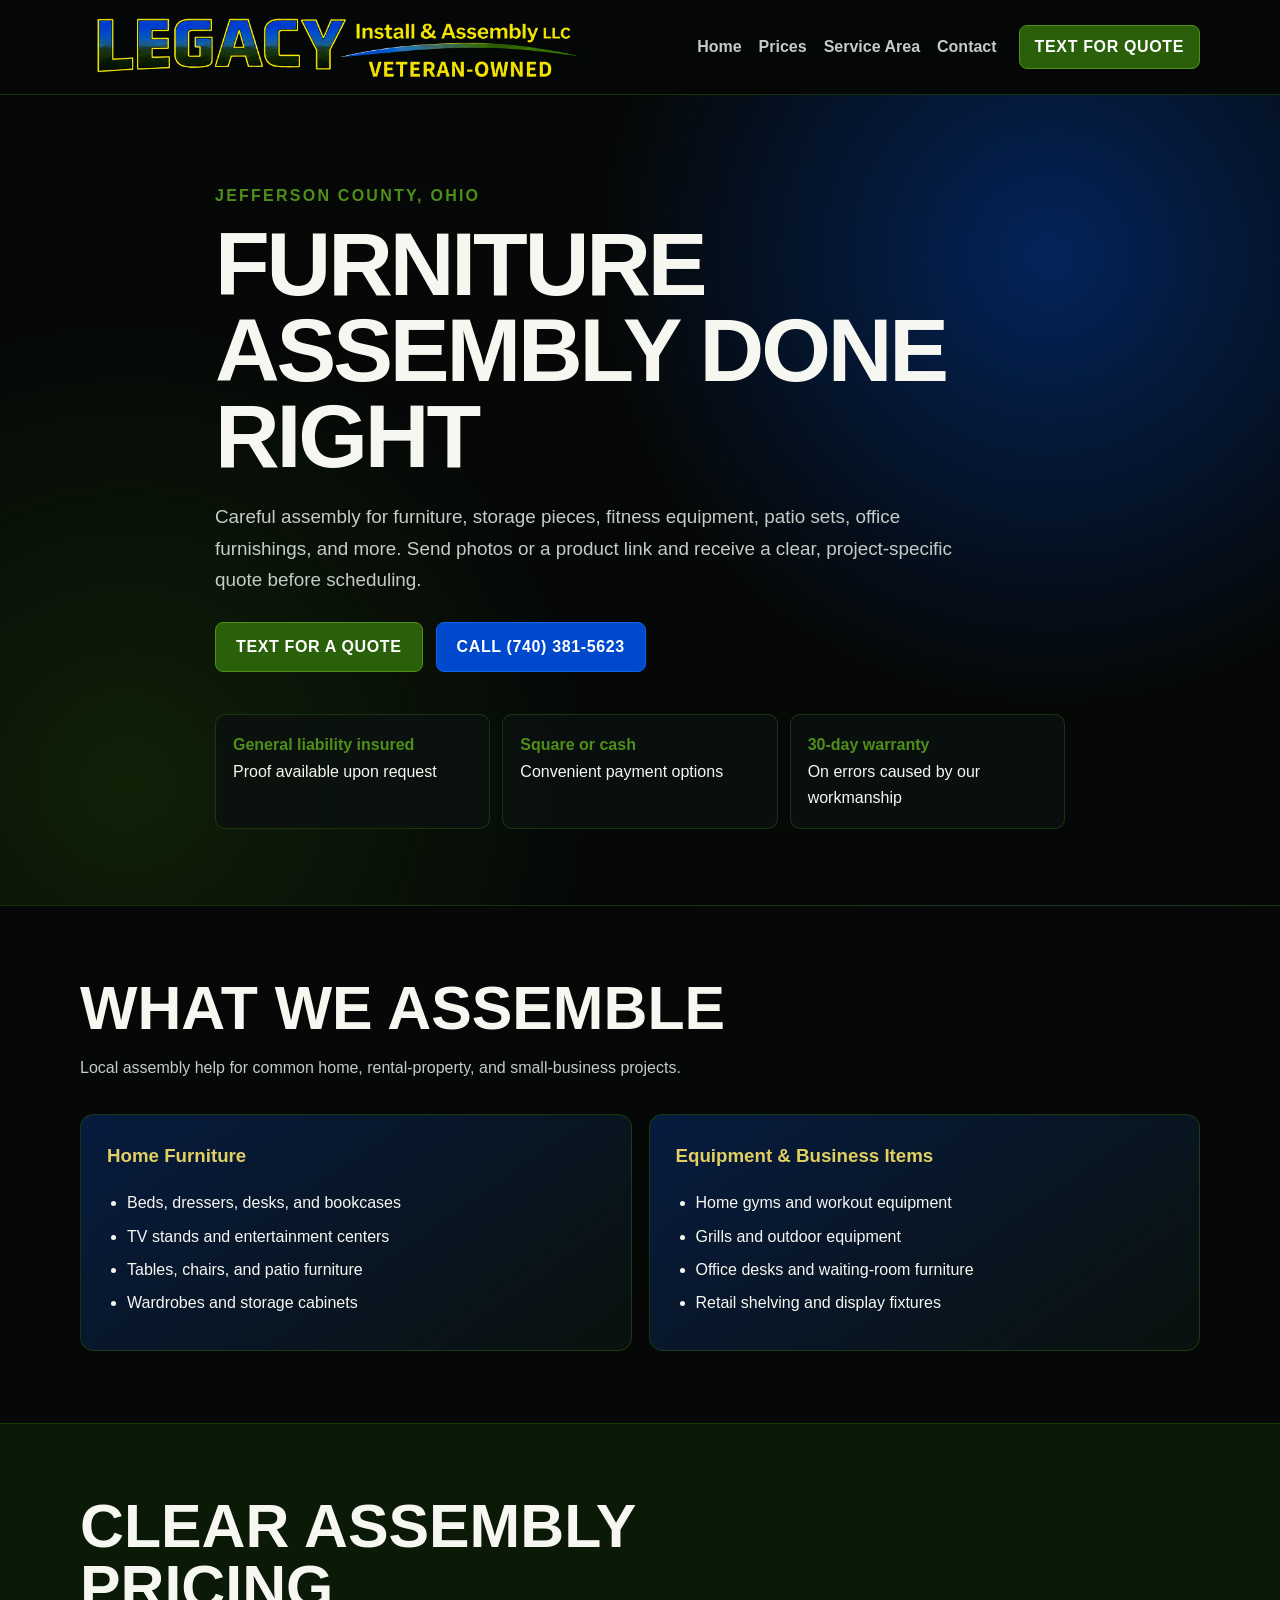
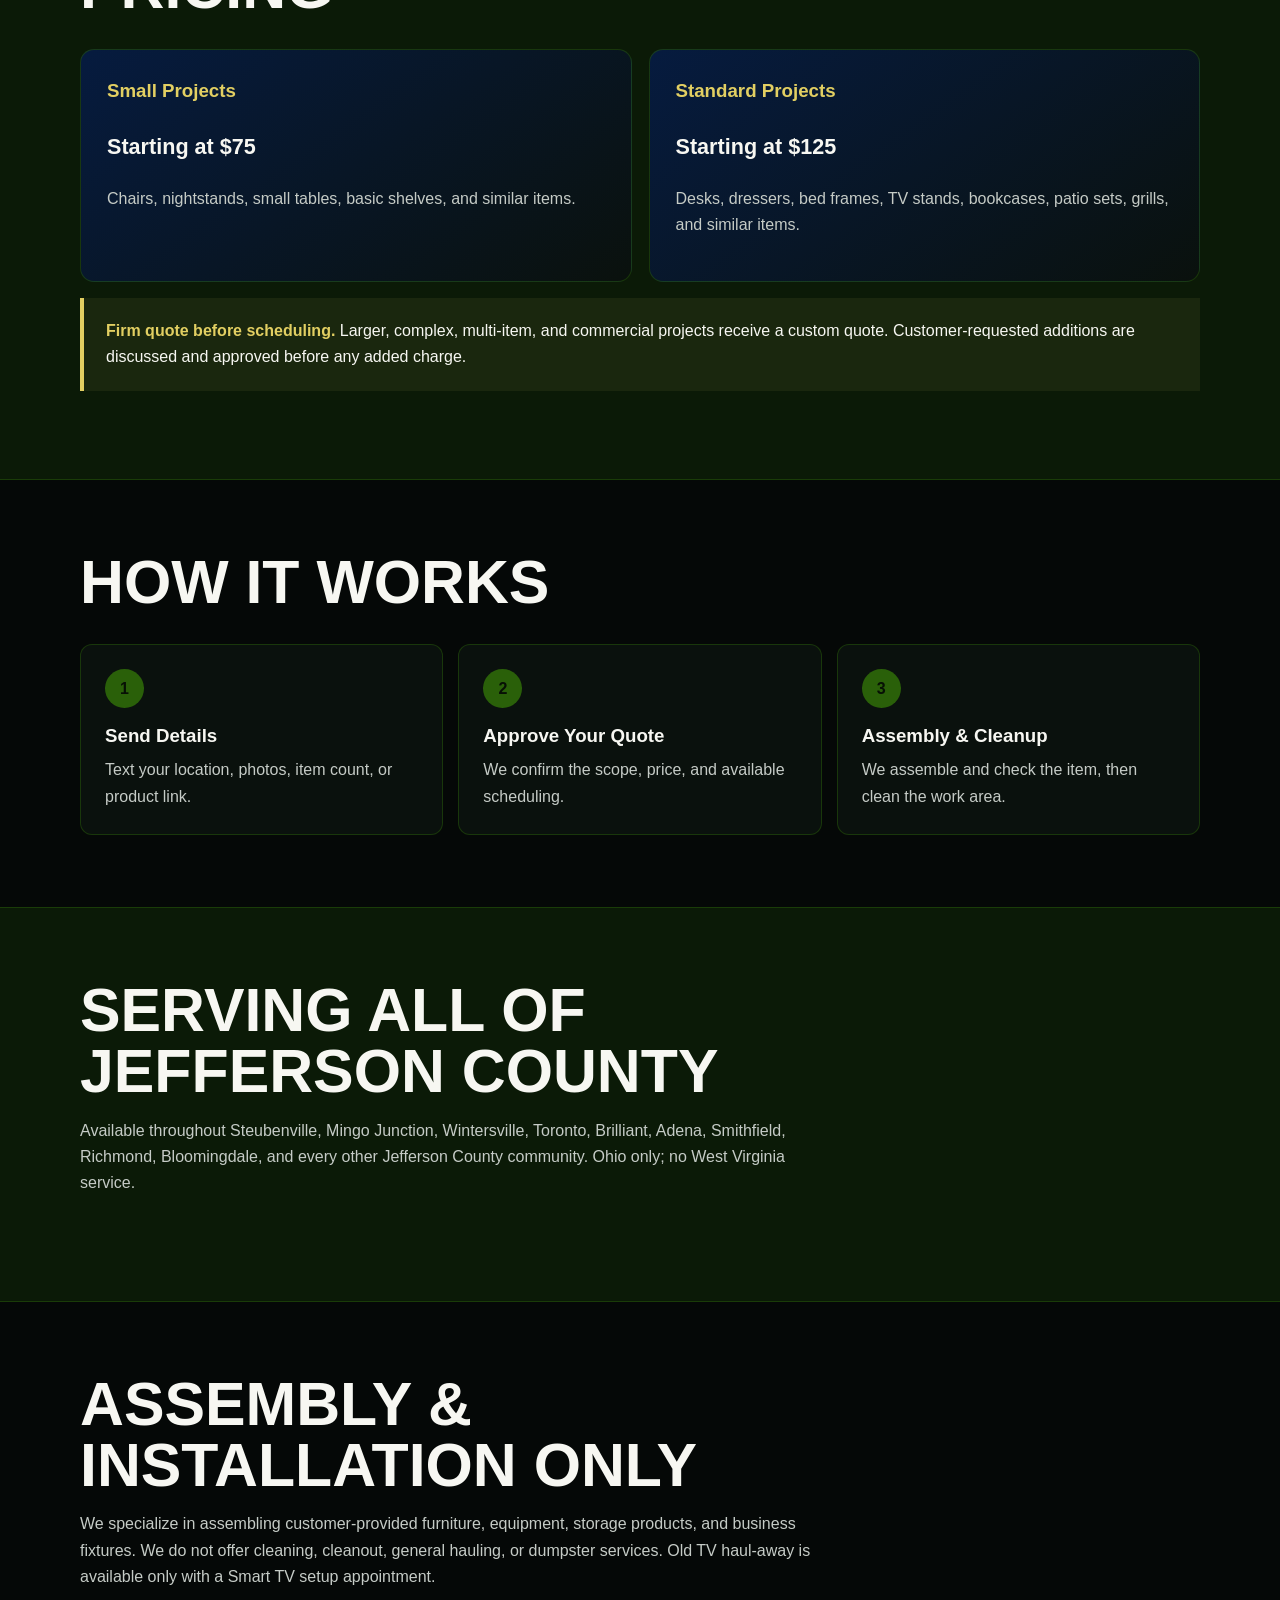
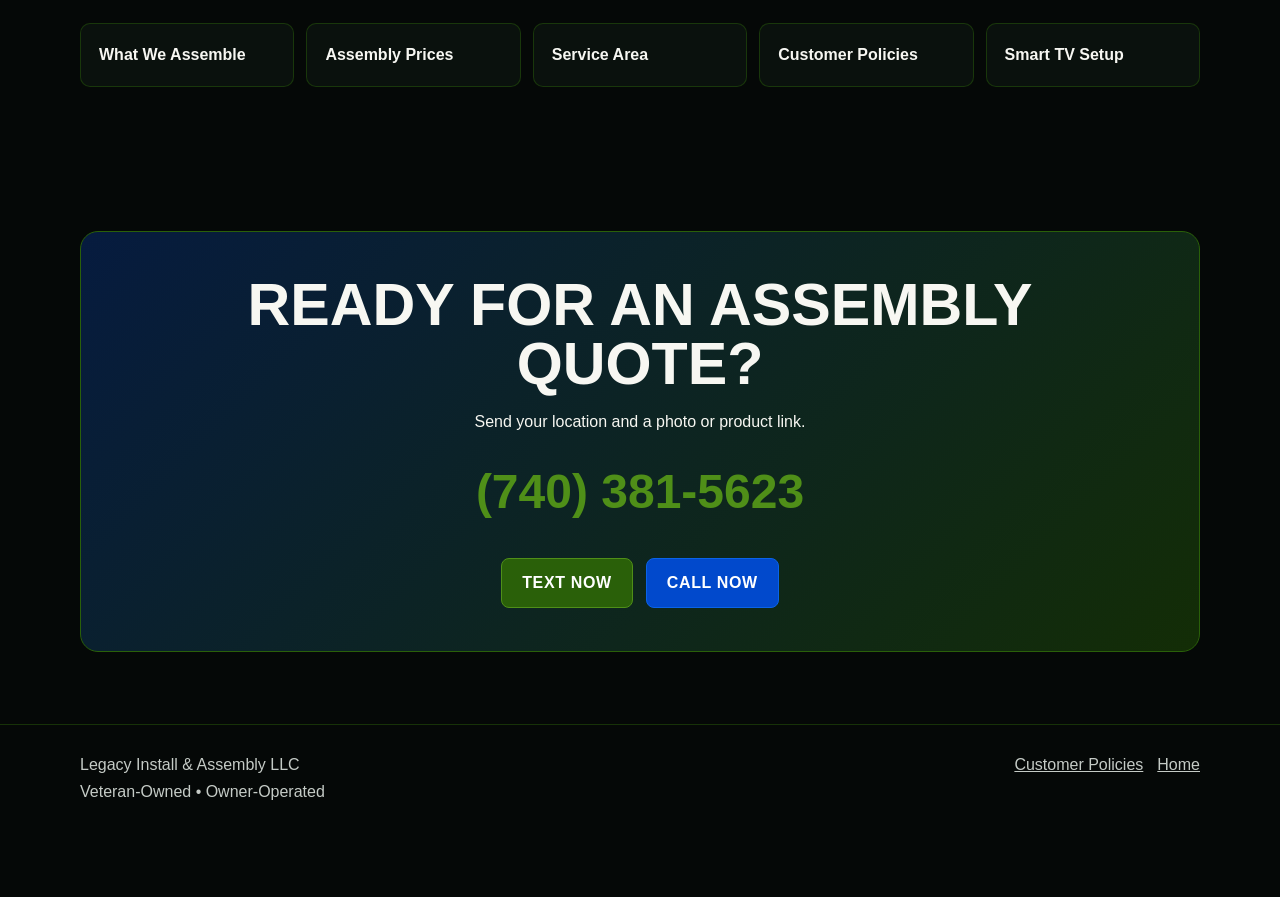
==== commit c619fdf1: "Add Smart TV setup and haul-away service" ====
--- a/furniture-assembly/index.html
+++ b/furniture-assembly/index.html
@@ -11,5 +11,5 @@
 <section class="band"><div class="wrap"><div class="section-head"><h2>Clear Assembly Pricing</h2></div><div class="grid"><article class="card"><h3>Small Projects</h3><p class="price">Starting at $75</p><p class="muted">Chairs, nightstands, small tables, basic shelves, and similar items.</p></article><article class="card"><h3>Standard Projects</h3><p class="price">Starting at $125</p><p class="muted">Desks, dressers, bed frames, TV stands, bookcases, patio sets, grills, and similar items.</p></article></div><p class="notice"><strong>Firm quote before scheduling.</strong> Larger, complex, multi-item, and commercial projects receive a custom quote. Customer-requested additions are discussed and approved before any added charge.</p></div></section>
 <section><div class="wrap"><div class="section-head"><h2>How It Works</h2></div><div class="steps"><article class="step"><div class="num">1</div><h3>Send Details</h3><p>Text your location, photos, item count, or product link.</p></article><article class="step"><div class="num">2</div><h3>Approve Your Quote</h3><p>We confirm the scope, price, and available scheduling.</p></article><article class="step"><div class="num">3</div><h3>Assembly & Cleanup</h3><p>We assemble and check the item, then clean the work area.</p></article></div></div></section>
 <section class="band"><div class="wrap"><div class="section-head"><h2>Serving All of Jefferson County</h2><p>Available throughout Steubenville, Mingo Junction, Wintersville, Toronto, Brilliant, Adena, Smithfield, Richmond, Bloomingdale, and every other Jefferson County community. Ohio only; no West Virginia service.</p></div></div></section>
-<section><div class="wrap"><div class="section-head"><h2>Assembly & Installation Only</h2><p>We specialize in assembling customer-provided furniture, equipment, storage products, and business fixtures. We do not offer cleaning, cleanout, hauling, or dumpster services.</p></div><nav class="services-nav"><a href="../#services">What We Assemble</a><a href="../#pricing">Assembly Prices</a><a href="../#areas">Service Area</a><a href="../policies/">Customer Policies</a></nav></div></section>
+<section><div class="wrap"><div class="section-head"><h2>Assembly & Installation Only</h2><p>We specialize in assembling customer-provided furniture, equipment, storage products, and business fixtures. We do not offer cleaning, cleanout, general hauling, or dumpster services. Old TV haul-away is available only with a Smart TV setup appointment.</p></div><nav class="services-nav"><a href="../#services">What We Assemble</a><a href="../#pricing">Assembly Prices</a><a href="../#areas">Service Area</a><a href="../policies/">Customer Policies</a><a href="../smart-tv-setup/">Smart TV Setup</a></nav></div></section>
 <section><div class="wrap contact-box"><h2>Ready for an Assembly Quote?</h2><p>Send your location and a photo or product link.</p><div class="phone">(740) 381-5623</div><div class="actions"><a class="button primary" href="sms:17403815623">Text Now</a><a class="button secondary" href="tel:17403815623">Call Now</a></div></div></section></main><footer><div class="wrap footerin"><div>Legacy Install & Assembly LLC<br>Veteran-Owned • Owner-Operated</div><div class="footerlinks"><a href="../policies/">Customer Policies</a><a href="../">Home</a></div></div></footer><div class="mobilebar"><a class="button primary small" href="sms:17403815623">Text Quote</a><a class="button secondary small" href="tel:17403815623">Call</a></div></body></html>
--- a/service-pages.css
+++ b/service-pages.css
@@ -1,4 +1,4 @@
 :root{--ink:#050807;--panel:#0a110d;--panel2:#061b3f;--blue:#0149cc;--blue2:#0a63e8;--green:#2a6009;--green2:#4f8f18;--gold:#e2cf62;--white:#f7f7f2;--muted:#c5cbc6;--line:rgba(42,96,9,.48);--max:1120px}
-*{box-sizing:border-box}html{scroll-behavior:smooth}body{margin:0;background:var(--ink);color:var(--white);font:16px/1.65 Arial,Helvetica,sans-serif}a{color:inherit}.wrap{width:min(calc(100% - 40px),var(--max));margin:auto}.skip{position:absolute;left:-999px}.skip:focus{left:12px;top:12px;background:#fff;color:#000;padding:10px;z-index:20}.nav{position:sticky;top:0;z-index:10;background:rgba(5,8,7,.94);border-bottom:1px solid var(--line)}.navin{min-height:94px;display:flex;align-items:center;gap:22px}.brand{display:flex;align-items:center;flex:1;min-width:0;text-decoration:none}.brand img{display:block;width:500px;max-width:100%;height:auto}.links{display:flex;gap:17px;align-items:center}.links a{text-decoration:none;color:var(--muted);font-weight:800}.links a:hover,.links a:focus{color:var(--white)}.button{display:inline-flex;justify-content:center;align-items:center;min-height:49px;padding:11px 20px;border:1px solid var(--green2);border-radius:8px;text-decoration:none;text-transform:uppercase;font-weight:900;letter-spacing:.04em}.primary{background:var(--green);color:#fff}.secondary{background:var(--blue);border-color:var(--blue2);color:#fff}.small{min-height:42px;padding:8px 15px}.hero{padding:88px 0 76px;background:radial-gradient(circle at 82% 20%,rgba(1,73,204,.42),transparent 36%),radial-gradient(circle at 10% 85%,rgba(42,96,9,.28),transparent 34%);border-bottom:1px solid var(--line)}.hero-copy{max-width:850px}.eyebrow{color:var(--green2);text-transform:uppercase;letter-spacing:.14em;font-weight:900}.hero h1{font-size:clamp(2.8rem,7vw,5.7rem);line-height:.96;letter-spacing:-.035em;text-transform:uppercase;margin:12px 0 22px}.hero p{max-width:780px;color:var(--muted);font-size:1.18rem}.actions{display:flex;gap:13px;flex-wrap:wrap;margin-top:27px}.quickfacts{display:grid;grid-template-columns:repeat(3,1fr);gap:12px;margin-top:42px}.quickfacts div{padding:17px;border:1px solid var(--line);border-radius:10px;background:rgba(11,18,16,.82)}.quickfacts strong{display:block;color:var(--green2)}section{padding:72px 0}.section-head{max-width:760px;margin-bottom:32px}.section-head h2{font-size:clamp(2rem,5vw,3.8rem);line-height:1;text-transform:uppercase;margin:0 0 14px}.section-head p,.muted{color:var(--muted)}.grid{display:grid;grid-template-columns:repeat(2,1fr);gap:17px}.card{background:linear-gradient(145deg,var(--panel2),var(--panel));border:1px solid var(--line);border-radius:14px;padding:26px}.card h2,.card h3{color:var(--gold);margin-top:0}.card ul{padding-left:20px;margin-bottom:0}.card li{margin:7px 0}.price{font-size:1.35rem;font-weight:900}.band{background:#0b1a07;border-block:1px solid var(--line)}.notice{padding:20px 22px;border-left:4px solid var(--gold);background:rgba(226,207,98,.07)}.notice strong{color:var(--gold)}.steps{display:grid;grid-template-columns:repeat(3,1fr);gap:15px}.step{padding:24px;background:var(--panel);border:1px solid var(--line);border-radius:12px}.num{display:grid;place-items:center;width:39px;height:39px;background:var(--green);color:#071005;border-radius:50%;font-weight:900}.step h3{margin:13px 0 5px}.step p{color:var(--muted);margin:0}.services-nav{display:grid;grid-template-columns:repeat(4,1fr);gap:12px}.services-nav a{padding:18px;background:var(--panel);border:1px solid var(--line);border-radius:10px;text-decoration:none;font-weight:900}.services-nav a:hover,.services-nav a:focus{border-color:var(--green);color:var(--green2)}.contact-box{background:linear-gradient(135deg,#061b3f,#132d06);border:1px solid var(--green);border-radius:18px;padding:43px;text-align:center}.contact-box h2{font-size:clamp(2.1rem,5vw,3.7rem);line-height:1;text-transform:uppercase;margin:0 0 14px}.contact-box .actions{justify-content:center}.phone{font-size:clamp(2rem,5vw,3rem);font-weight:900;color:var(--green2)}footer{border-top:1px solid var(--line);padding:27px 0 92px;color:var(--muted)}.footerin{display:flex;justify-content:space-between;gap:24px;flex-wrap:wrap}.footerlinks{display:flex;gap:14px;flex-wrap:wrap}.mobilebar{display:none}
+*{box-sizing:border-box}html{scroll-behavior:smooth}body{margin:0;background:var(--ink);color:var(--white);font:16px/1.65 Arial,Helvetica,sans-serif}a{color:inherit}.wrap{width:min(calc(100% - 40px),var(--max));margin:auto}.skip{position:absolute;left:-999px}.skip:focus{left:12px;top:12px;background:#fff;color:#000;padding:10px;z-index:20}.nav{position:sticky;top:0;z-index:10;background:rgba(5,8,7,.94);border-bottom:1px solid var(--line)}.navin{min-height:94px;display:flex;align-items:center;gap:22px}.brand{display:flex;align-items:center;flex:1;min-width:0;text-decoration:none}.brand img{display:block;width:500px;max-width:100%;height:auto}.links{display:flex;gap:17px;align-items:center}.links a{text-decoration:none;color:var(--muted);font-weight:800}.links a:hover,.links a:focus{color:var(--white)}.button{display:inline-flex;justify-content:center;align-items:center;min-height:49px;padding:11px 20px;border:1px solid var(--green2);border-radius:8px;text-decoration:none;text-transform:uppercase;font-weight:900;letter-spacing:.04em}.primary{background:var(--green);color:#fff}.secondary{background:var(--blue);border-color:var(--blue2);color:#fff}.small{min-height:42px;padding:8px 15px}.hero{padding:88px 0 76px;background:radial-gradient(circle at 82% 20%,rgba(1,73,204,.42),transparent 36%),radial-gradient(circle at 10% 85%,rgba(42,96,9,.28),transparent 34%);border-bottom:1px solid var(--line)}.hero-copy{max-width:850px}.eyebrow{color:var(--green2);text-transform:uppercase;letter-spacing:.14em;font-weight:900}.hero h1{font-size:clamp(2.8rem,7vw,5.7rem);line-height:.96;letter-spacing:-.035em;text-transform:uppercase;margin:12px 0 22px}.hero p{max-width:780px;color:var(--muted);font-size:1.18rem}.actions{display:flex;gap:13px;flex-wrap:wrap;margin-top:27px}.quickfacts{display:grid;grid-template-columns:repeat(3,1fr);gap:12px;margin-top:42px}.quickfacts div{padding:17px;border:1px solid var(--line);border-radius:10px;background:rgba(11,18,16,.82)}.quickfacts strong{display:block;color:var(--green2)}section{padding:72px 0}.section-head{max-width:760px;margin-bottom:32px}.section-head h2{font-size:clamp(2rem,5vw,3.8rem);line-height:1;text-transform:uppercase;margin:0 0 14px}.section-head p,.muted{color:var(--muted)}.grid{display:grid;grid-template-columns:repeat(2,1fr);gap:17px}.card{background:linear-gradient(145deg,var(--panel2),var(--panel));border:1px solid var(--line);border-radius:14px;padding:26px}.card h2,.card h3{color:var(--gold);margin-top:0}.card ul{padding-left:20px;margin-bottom:0}.card li{margin:7px 0}.price{font-size:1.35rem;font-weight:900}.band{background:#0b1a07;border-block:1px solid var(--line)}.notice{padding:20px 22px;border-left:4px solid var(--gold);background:rgba(226,207,98,.07)}.notice strong{color:var(--gold)}.steps{display:grid;grid-template-columns:repeat(3,1fr);gap:15px}.step{padding:24px;background:var(--panel);border:1px solid var(--line);border-radius:12px}.num{display:grid;place-items:center;width:39px;height:39px;background:var(--green);color:#071005;border-radius:50%;font-weight:900}.step h3{margin:13px 0 5px}.step p{color:var(--muted);margin:0}.services-nav{display:grid;grid-template-columns:repeat(auto-fit,minmax(180px,1fr));gap:12px}.services-nav a{padding:18px;background:var(--panel);border:1px solid var(--line);border-radius:10px;text-decoration:none;font-weight:900}.services-nav a:hover,.services-nav a:focus{border-color:var(--green);color:var(--green2)}.contact-box{background:linear-gradient(135deg,#061b3f,#132d06);border:1px solid var(--green);border-radius:18px;padding:43px;text-align:center}.contact-box h2{font-size:clamp(2.1rem,5vw,3.7rem);line-height:1;text-transform:uppercase;margin:0 0 14px}.contact-box .actions{justify-content:center}.phone{font-size:clamp(2rem,5vw,3rem);font-weight:900;color:var(--green2)}footer{border-top:1px solid var(--line);padding:27px 0 92px;color:var(--muted)}.footerin{display:flex;justify-content:space-between;gap:24px;flex-wrap:wrap}.footerlinks{display:flex;gap:14px;flex-wrap:wrap}.mobilebar{display:none}
 @media(max-width:1000px){.links{display:none}.brand img{max-width:82vw}.grid,.steps{grid-template-columns:1fr}.services-nav{grid-template-columns:1fr 1fr}.quickfacts{grid-template-columns:1fr}.hero{padding-top:64px}}
 @media(max-width:620px){.wrap{width:min(calc(100% - 28px),var(--max))}.navin{min-height:76px}.nav .button{display:none}.brand img{width:100%;max-width:92vw}.hero{padding:52px 0 58px}.hero h1{font-size:2.75rem}.actions .button{width:100%}section{padding:58px 0}.services-nav{grid-template-columns:1fr}.contact-box{padding:32px 19px}.mobilebar{display:grid;grid-template-columns:1fr 1fr;gap:8px;position:fixed;z-index:15;left:0;right:0;bottom:0;background:#050807;padding:9px 12px;border-top:1px solid var(--line)}}
